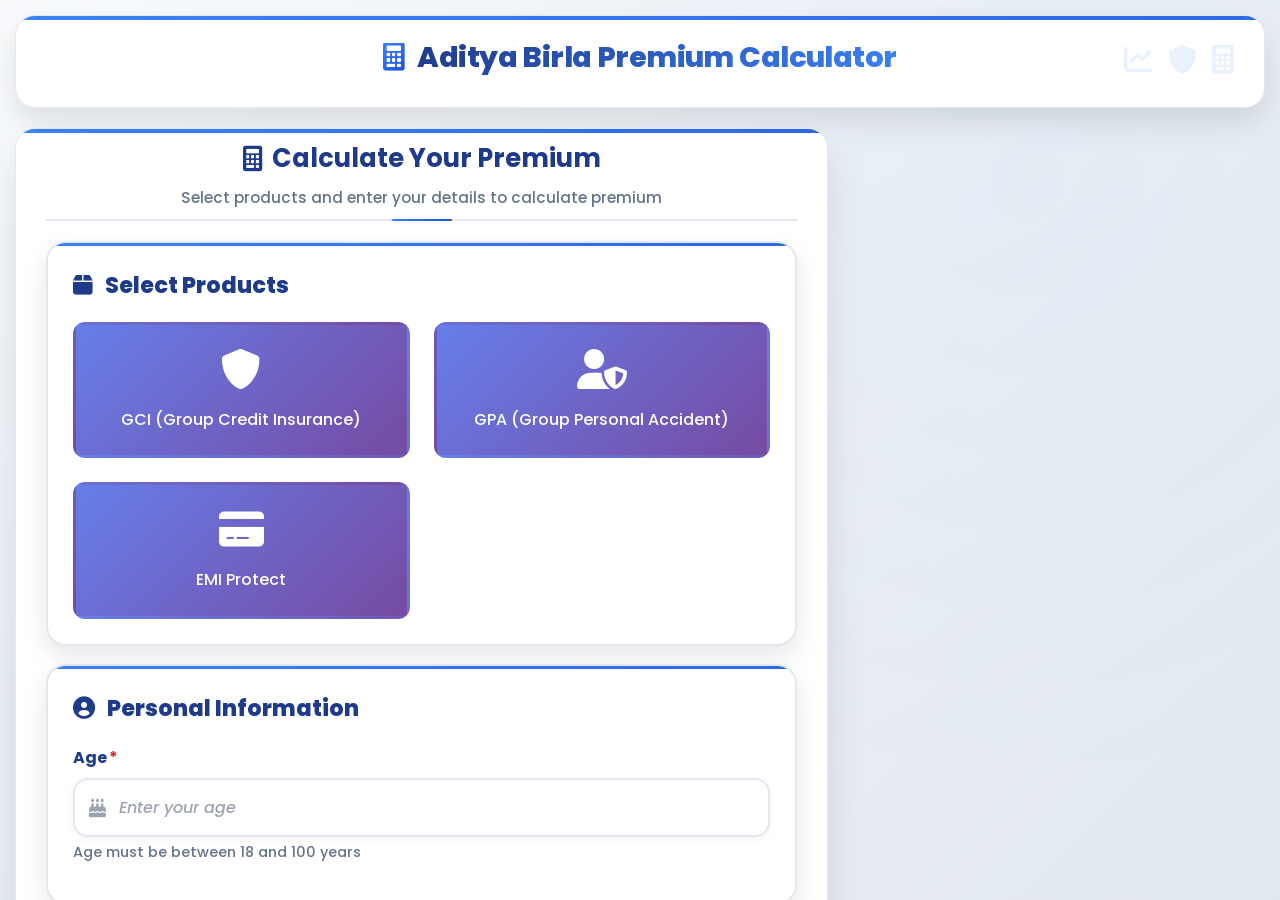
==== src/main/resources/static/adityabirla.html @ 87d095bb "_Fix: new changes" ====
<!DOCTYPE html>
<html lang="en">
<head>
    <meta charset="UTF-8">
    <meta name="viewport" content="width=device-width, initial-scale=1.0">
    <title>Aditya Birla Premium Calculator</title>
    <link rel="stylesheet" href="css/styles.css">
    <link rel="stylesheet" href="css/adityabirla.css">
    <link href="https://fonts.googleapis.com/css2?family=Poppins:wght@300;400;500;600;700&display=swap" rel="stylesheet">
    <link rel="stylesheet" href="https://cdnjs.cloudflare.com/ajax/libs/font-awesome/6.0.0/css/all.min.css">
</head>
<body>
    <div class="container">
        <!-- Header Section -->
        <header class="header">
            <div class="header-content">
                <div class="logo">
                    <i class="fas fa-calculator"></i>
                    <h1>Aditya Birla Premium Calculator</h1>
                </div>
            </div>
            <div class="header-decoration">
                <div class="financial-decoration">
                    <i class="fas fa-chart-line"></i>
                    <i class="fas fa-shield-alt"></i>
                    <i class="fas fa-calculator"></i>
                </div>
            </div>
        </header>

        <!-- Main Calculator Form -->
        <main class="calculator-container">
            <div class="form-wrapper">
                <form id="adityabirlaForm" class="premium-form">
                    <div class="form-header">
                        <h2><i class="fas fa-calculator"></i> Calculate Your Premium</h2>
                        <p class="form-subtitle">Select products and enter your details to calculate premium</p>
                    </div>

                    <div class="form-grid">
                        <!-- Product Selection -->
                        <div class="form-section">
                            <h3><i class="fas fa-box"></i> Select Products</h3>
                            <div class="products-grid">
                                <label class="product-checkbox">
                                    <input type="checkbox" name="products" value="GCI" id="productGCI">
                                    <div class="product-card">
                                        <i class="fas fa-shield-alt"></i>
                                        <span>GCI (Group Credit Insurance)</span>
                                    </div>
                                </label>
                                <label class="product-checkbox">
                                    <input type="checkbox" name="products" value="GPA" id="productGPA">
                                    <div class="product-card">
                                        <i class="fas fa-user-shield"></i>
                                        <span>GPA (Group Personal Accident)</span>
                                    </div>
                                </label>
                                <label class="product-checkbox">
                                    <input type="checkbox" name="products" value="EMI_PROTECT" id="productEMI">
                                    <div class="product-card">
                                        <i class="fas fa-credit-card"></i>
                                        <span>EMI Protect</span>
                                    </div>
                                </label>
                            </div>
                        </div>

                        <!-- Personal Information -->
                        <div class="form-section">
                            <h3><i class="fas fa-user-circle"></i> Personal Information</h3>
                            
                            <div class="form-row">
                                <div class="form-group">
                                    <label for="age">Age <span class="required">*</span></label>
                                    <div class="input-wrapper">
                                        <i class="fas fa-birthday-cake"></i>
                                        <input type="number" id="age" name="age" placeholder="Enter your age" required min="18" max="100" step="1">
                                    </div>
                                    <small>Age must be between 18 and 100 years</small>
                                </div>
                            </div>
                        </div>

                        <!-- Loan Information -->
                        <div class="form-section">
                            <h3><i class="fas fa-university"></i> Loan Information</h3>
                            
                            <div class="form-row">
                                <div class="form-group">
                                    <label for="loanAmount">Loan Amount <span class="required">*</span></label>
                                    <div class="input-wrapper">
                                        <i class="fas fa-rupee-sign"></i>
                                        <input type="number" id="loanAmount" name="loanAmount" placeholder="Enter loan amount" required min="0" step="0.01">
                                    </div>
                                    <small>Enter the loan amount in ₹</small>
                                </div>

                                <div class="form-group">
                                    <label for="loanTenure">Loan Tenure (Years) <span class="required">*</span></label>
                                    <div class="input-wrapper">
                                        <i class="fas fa-calendar-check"></i>
                                        <select id="loanTenure" name="loanTenure" required>
                                            <option value="">Select Loan Tenure</option>
                                            <option value="1">1 Year</option>
                                            <option value="2">2 Years</option>
                                            <option value="3">3 Years</option>
                                            <option value="4">4 Years</option>
                                            <option value="5">5 Years</option>
                                        </select>
                                    </div>
                                    <small>Select loan tenure from 1 to 5 years</small>
                                </div>
                            </div>

                            <div class="form-row">
                                <div class="form-group">
                                    <label for="emiAmount">EMI Amount</label>
                                    <div class="input-wrapper">
                                        <i class="fas fa-credit-card"></i>
                                        <input type="number" id="emiAmount" name="emiAmount" placeholder="Enter EMI amount" min="0" step="0.01">
                                    </div>
                                    <small id="emiHelpText">Required when EMI Protect product is selected</small>
                                </div>
                            </div>
                        </div>
                    </div>

                    <div class="form-actions">
                        <button type="submit" class="calculate-btn">
                            <i class="fas fa-calculator"></i>
                            Calculate Premium
                        </button>
                        <button type="button" class="reset-btn" onclick="resetAdityabirlaForm()">
                            <i class="fas fa-undo"></i>
                            Reset Form
                        </button>
                    </div>
                </form>
            </div>

            <!-- Results Section -->
            <div id="results" class="results-container" style="display: none;">
                <div class="results-header">
                    <h3><i class="fas fa-chart-line"></i> Premium Calculation Results</h3>
                </div>
                <div class="results-content">
                    <div class="premium-results">
                        <div class="premium-card" id="gciCard" style="display: none;">
                            <div class="premium-header">
                                <i class="fas fa-shield-alt"></i>
                                <h4>GCI Premium</h4>
                            </div>
                            <div class="premium-amount" id="gciPremium">₹0.00</div>
                        </div>
                        <div class="premium-card" id="gpaCard" style="display: none;">
                            <div class="premium-header">
                                <i class="fas fa-user-shield"></i>
                                <h4>GPA Premium</h4>
                            </div>
                            <div class="premium-amount" id="gpaPremium">₹0.00</div>
                        </div>
                        <div class="premium-card" id="emiCard" style="display: none;">
                            <div class="premium-header">
                                <i class="fas fa-credit-card"></i>
                                <h4>EMI Protect Premium</h4>
                            </div>
                            <div class="premium-amount" id="emiProtectPremium">₹0.00</div>
                        </div>
                        <div class="premium-card highlight" id="totalCard">
                            <div class="premium-header">
                                <i class="fas fa-calculator"></i>
                                <h4>Total Premium</h4>
                            </div>
                            <div class="premium-amount" id="totalPremium">₹0.00</div>
                        </div>
                    </div>
                    
                    <!-- Loan-wise Breakup Section -->
                    <div class="breakup-section">
                        <h4 class="breakup-section-title">
                            <i class="fas fa-list-alt"></i> Loan-wise Premium Calculation Breakdown
                        </h4>
                        <div id="loanBreakup" class="breakup-container"></div>
                    </div>
                </div>
            </div>
        </main>

        <!-- Loading Spinner -->
        <div id="loading" class="loading-spinner" style="display: none;">
            <div class="spinner">
                <i class="fas fa-calculator"></i>
            </div>
            <p>Calculating your premium...</p>
        </div>

        <!-- Error Message -->
        <div id="errorMessage" class="error-message" style="display: none;">
            <i class="fas fa-exclamation-triangle"></i>
            <span id="errorText"></span>
        </div>
    </div>

    <script src="js/adityabirla.js"></script>
</body>
</html>
---- src/main/resources/static/css/styles.css ----
/* Reset and Base Styles */
* {
    margin: 0;
    padding: 0;
    box-sizing: border-box;
}

body {
    font-family: 'Poppins', sans-serif;
    background: linear-gradient(135deg, #f8fafc 0%, #e2e8f0 100%);
    min-height: 100vh;
    color: #1f2937;
    overflow-x: hidden;
    position: relative;
}

body::before {
    content: '';
    position: fixed;
    top: 0;
    left: 0;
    width: 100%;
    height: 100%;
    background: 
        radial-gradient(circle at 20% 80%, rgba(59, 130, 246, 0.05) 0%, transparent 50%),
        radial-gradient(circle at 80% 20%, rgba(59, 130, 246, 0.03) 0%, transparent 50%);
    pointer-events: none;
    z-index: -1;
}

.container {
    margin: 0 auto;
    padding: 15px;
    max-height: 100vh;
    overflow-y: auto;
}

/* Header Styles */
.header {
    text-align: center;
    margin-bottom: 20px;
    position: relative;
    background: white;
    border-radius: 20px;
    padding: 20px 20px;
    box-shadow: 0 15px 30px rgba(0, 0, 0, 0.1);
    border: 1px solid #e2e8f0;
    animation: fadeInUp 1s ease-out;
    overflow: hidden;
}

.header::before {
    content: '';
    position: absolute;
    top: 0;
    left: 0;
    right: 0;
    height: 4px;
    background: linear-gradient(90deg, #3b82f6, #1d4ed8);
    background-size: 200% 100%;
    animation: shimmer 3s ease-in-out infinite;
}

.header-content {
    position: relative;
    z-index: 2;
}

.logo {
    display: flex;
    align-items: center;
    justify-content: center;
    gap: 12px;
    margin-bottom: 8px;
}

.logo i {
    font-size: 1.8rem;
    color: #3b82f6;
    background: linear-gradient(135deg, #3b82f6, #1d4ed8);
    -webkit-background-clip: text;
    -webkit-text-fill-color: transparent;
    background-clip: text;
    animation: pulse 2s ease-in-out infinite;
}

.logo h1 {
    font-size: 1.8rem;
    font-weight: 800;
    background: linear-gradient(135deg, #1e3a8a, #3b82f6);
    -webkit-background-clip: text;
    -webkit-text-fill-color: transparent;
    background-clip: text;
    letter-spacing: -0.02em;
}

.subtitle {
    font-size: 0.9rem;
    color: #64748b;
    font-weight: 500;
    margin-top: 3px;
}

.header-decoration {
    position: absolute;
    top: 30px;
    right: 30px;
    opacity: 0.1;
}

.financial-decoration {
    display: flex;
    gap: 15px;
}

.financial-decoration i {
    font-size: 1.8rem;
    color: #3b82f6;
    animation: float 3s ease-in-out infinite;
}

.financial-decoration i:nth-child(2) {
    animation-delay: 0.5s;
}

.financial-decoration i:nth-child(3) {
    animation-delay: 1s;
}

/* World-Class Animations */
@keyframes gradientShift {
    0% { background-position: 0% 50%; }
    50% { background-position: 100% 50%; }
    100% { background-position: 0% 50%; }
}

@keyframes pulse {
    0%, 100% { 
        transform: scale(1);
        box-shadow: 0 0 0 0 rgba(59, 130, 246, 0.4);
    }
    50% { 
        transform: scale(1.05);
        box-shadow: 0 0 0 20px rgba(59, 130, 246, 0);
    }
}

@keyframes float {
    0%, 100% { 
        transform: translateY(0px) rotate(0deg);
    }
    33% { 
        transform: translateY(-15px) rotate(1deg);
    }
    66% { 
        transform: translateY(-5px) rotate(-1deg);
    }
}

@keyframes fadeInUp {
    from {
        opacity: 0;
        transform: translateY(50px) scale(0.9);
    }
    to {
        opacity: 1;
        transform: translateY(0) scale(1);
    }
}

@keyframes slideInRight {
    from {
        opacity: 0;
        transform: translateX(50px) rotateY(15deg);
    }
    to {
        opacity: 1;
        transform: translateX(0) rotateY(0deg);
    }
}

@keyframes shimmer {
    0% { 
        background-position: -200% 0;
        opacity: 0.3;
    }
    50% { 
        opacity: 0.8;
    }
    100% { 
        background-position: 200% 0;
        opacity: 0.3;
    }
}

@keyframes glow {
    0%, 100% { 
        box-shadow: 0 0 20px rgba(59, 130, 246, 0.3);
    }
    50% { 
        box-shadow: 0 0 40px rgba(59, 130, 246, 0.6), 0 0 60px rgba(59, 130, 246, 0.3);
    }
}

@keyframes bounce {
    0%, 20%, 50%, 80%, 100% { transform: translateY(0); }
    40% { transform: translateY(-10px); }
    60% { transform: translateY(-5px); }
}

@keyframes rotate {
    from { transform: rotate(0deg); }
    to { transform: rotate(360deg); }
}

@keyframes scaleIn {
    from { 
        transform: scale(0);
        opacity: 0;
    }
    to { 
        transform: scale(1);
        opacity: 1;
    }
}

@keyframes typewriter {
    from { width: 0; }
    to { width: 100%; }
}

@keyframes blink {
    0%, 50% { opacity: 1; }
    51%, 100% { opacity: 0; }
}

/* Calculator Container */
.calculator-container {
    display: grid;
    grid-template-columns: 1fr;
    gap: 30px;
    animation: fadeInUp 0.8s ease-out;
}

@media (min-width: 768px) {
    .calculator-container {
        grid-template-columns: 2fr 1fr;
    }
}

/* Form Styles */
.form-wrapper {
    background: white;
    border-radius: 20px;
    padding: 10px 30px;
    box-shadow: 0 20px 40px rgba(0, 0, 0, 0.1);
    border: 1px solid #e2e8f0;
    position: relative;
    overflow: hidden;
    animation: fadeInUp 1.2s ease-out;
}

.form-wrapper::before {
    content: '';
    position: absolute;
    top: 0;
    left: 0;
    right: 0;
    height: 4px;
    background: linear-gradient(90deg, #3b82f6, #1d4ed8);
    background-size: 200% 100%;
    animation: shimmer 3s ease-in-out infinite;
}


.form-header {
    text-align: center;
    margin-bottom: 20px;
    padding-bottom: 10px;
    border-bottom: 2px solid #e2e8f0;
    position: relative;
}

.form-header::after {
    content: '';
    position: absolute;
    bottom: -2px;
    left: 50%;
    transform: translateX(-50%);
    width: 60px;
    height: 2px;
    background: linear-gradient(90deg, #3b82f6, #1d4ed8);
    border-radius: 1px;
}

.form-header h2 {
    color: #1e3a8a;
    font-size: 1.6rem;
    font-weight: 700;
    margin-bottom: 8px;
    display: flex;
    align-items: center;
    justify-content: center;
    gap: 10px;
    animation: fadeInUp 1.5s ease-out;
}

.form-header p {
    color: #64748b;
    font-size: 0.95rem;
    font-weight: 500;
}

.form-grid {
    display: grid;
    gap: 18px;
}

/* Personal and Policy Information Row */
.personal-policy-row {
    display: grid;
    grid-template-columns: 1fr 3fr;
    gap: 20px;
}

.personal-section {
    grid-column: 1;
}

.policy-section {
    grid-column: 2;
}

@media (max-width: 768px) {
    .personal-policy-row {
        grid-template-columns: 1fr;
    }
    
    .personal-section,
    .policy-section {
        grid-column: 1;
    }
}

.policy-row {
    display: grid;
    grid-template-columns: 1fr 1fr 1fr;
    gap: 15px;
    align-items: start;
}

.loan-row {
    display: grid;
    grid-template-columns: 1fr 1fr 1fr 1fr;
    gap: 15px;
    align-items: start;
}

@media (max-width: 1024px) {
    .loan-row {
        grid-template-columns: 1fr 1fr;
        gap: 20px;
    }
}

@media (max-width: 768px) {
    .policy-row {
        grid-template-columns: 1fr;
        gap: 15px;
    }
    
    .loan-row {
        grid-template-columns: 1fr;
        gap: 15px;
    }
}

.form-section {
    background: white;
    border-radius: 20px;
    padding: 25px;
    border: 2px solid #e2e8f0;
    transition: all 0.3s ease;
    position: relative;
    overflow: hidden;
    animation: fadeInUp 1s ease-out;
    box-shadow: 0 10px 25px rgba(0, 0, 0, 0.1);
}

.form-section:hover {
    border-color: #3b82f6;
    box-shadow: 0 15px 35px rgba(59, 130, 246, 0.1);
    transform: translateY(-2px);
}

.form-section::before {
    content: '';
    position: absolute;
    top: 0;
    left: 0;
    right: 0;
    height: 3px;
    background: linear-gradient(90deg, #3b82f6, #1d4ed8);
    background-size: 200% 100%;
    animation: shimmer 3s ease-in-out infinite;
}

.form-section:hover {
    border-color: #3b82f6;
    box-shadow: 0 10px 25px rgba(59, 130, 246, 0.1);
    transform: translateY(-2px);
}

.form-section:hover::before {
    transform: scaleX(1);
}

.form-section h3 {
    color: #1e3a8a;
    font-size: 1.4rem;
    margin-bottom: 20px;
    display: flex;
    align-items: center;
    gap: 12px;
    font-weight: 800;
    position: relative;
    animation: fadeInUp 1.2s ease-out;
}

.form-group {
    margin-bottom: 15px;
    position: relative;
}

.form-group label {
    display: block;
    margin-bottom: 8px;
    font-weight: 700;
    color: #1e3a8a;
    font-size: 1rem;
    letter-spacing: -0.01em;
    animation: fadeInUp 1s ease-out;
}

.required {
    color: #dc2626;
    font-weight: 700;
}

.input-wrapper {
    position: relative;
    display: flex;
    align-items: center;
}

.input-wrapper i {
    position: absolute;
    left: 15px;
    color: #3b82f6;
    z-index: 2;
    font-size: 1.2rem;
    transition: all 0.3s ease;
}

.input-wrapper input,
.input-wrapper select {
    width: 100%;
    padding: 15px 15px 15px 45px;
    border: 2px solid #e2e8f0;
    border-radius: 15px;
    font-size: 1rem;
    font-weight: 600;
    transition: all 0.3s ease;
    background: white;
    font-family: 'Poppins', sans-serif;
    cursor: pointer;
    color: #1f2937;
    box-shadow: 0 2px 8px rgba(0, 0, 0, 0.05);
}

.input-wrapper input:focus,
.input-wrapper select:focus {
    outline: none;
    border-color: #3b82f6;
    box-shadow: 0 0 0 3px rgba(59, 130, 246, 0.1);
    transform: translateY(-2px);
}

.input-wrapper input:focus + i,
.input-wrapper select:focus + i {
    color: #3b82f6;
}

.input-wrapper input[type="date"] {
    color: #2c5530;
    font-weight: 500;
}

.input-wrapper input[type="date"]::-webkit-calendar-picker-indicator {
    background: transparent;
    bottom: 0;
    color: transparent;
    cursor: pointer;
    height: auto;
    left: 0;
    position: absolute;
    right: 0;
    top: 0;
    width: auto;
}

.input-wrapper input[type="date"]::-webkit-datetime-edit {
    color: #1f2937;
    font-weight: 500;
}

/* Calendar picker styling */
.input-wrapper input[type="date"]::-webkit-calendar-picker-indicator {
    background: transparent;
    bottom: 0;
    color: transparent;
    cursor: pointer;
    height: auto;
    left: 0;
    position: absolute;
    right: 0;
    top: 0;
    width: auto;
}

/* Disable future dates in calendar popup */
.input-wrapper input[type="date"]::-webkit-datetime-edit {
    color: #1f2937;
    font-weight: 500;
}

/* Style for invalid dates (future dates) */
.input-wrapper input[type="date"]:invalid {
    border-color: #e2e8f0;
    background-color: #f9fafb;
}

.input-wrapper input[type="date"]:invalid:focus {
    border-color: #dc2626;
    box-shadow: 0 0 0 3px rgba(220, 38, 38, 0.1);
}

/* Ensure calendar shows today as max date */
.input-wrapper input[type="date"]:focus {
    border-color: #3b82f6;
    box-shadow: 0 0 0 3px rgba(59, 130, 246, 0.1);
}

.input-wrapper input[type="date"]::-webkit-datetime-edit-fields-wrapper {
    background: transparent;
}

.input-wrapper input[type="date"]::-webkit-datetime-edit-text {
    color: #2c5530;
    padding: 0 1px;
}

.input-wrapper input[type="date"]::-webkit-datetime-edit-month-field,
.input-wrapper input[type="date"]::-webkit-datetime-edit-day-field,
.input-wrapper input[type="date"]::-webkit-datetime-edit-year-field {
    color: #2c5530;
    font-weight: 500;
}

/* Clean Professional Dropdown Design */
.input-wrapper select {
    appearance: none;
    -webkit-appearance: none;
    -moz-appearance: none;
    background: #ffffff;
    background-image: url("data:image/svg+xml;charset=UTF-8,%3csvg xmlns='http://www.w3.org/2000/svg' viewBox='0 0 24 24' fill='none' stroke='%236b7280' stroke-width='2' stroke-linecap='round' stroke-linejoin='round'%3e%3cpolyline points='6,9 12,15 18,9'%3e%3c/polyline%3e%3c/svg%3e");
    background-repeat: no-repeat;
    background-position: right 15px center;
    background-size: 16px;
    padding-right: 45px;
    cursor: pointer;
    transition: all 0.2s ease;
    border: 2px solid #e2e8f0;
    border-radius: 15px;
    font-size: 1rem;
    font-weight: 500;
    color: #1f2937;
}

.input-wrapper select:hover {
    border-color: #3b82f6;
    box-shadow: 0 2px 8px rgba(59, 130, 246, 0.1);
}

.input-wrapper select:focus {
    outline: none;
    border-color: #3b82f6;
    box-shadow: 0 0 0 3px rgba(59, 130, 246, 0.1);
    background-image: url("data:image/svg+xml;charset=UTF-8,%3csvg xmlns='http://www.w3.org/2000/svg' viewBox='0 0 24 24' fill='none' stroke='%233b82f6' stroke-width='2' stroke-linecap='round' stroke-linejoin='round'%3e%3cpolyline points='6,9 12,15 18,9'%3e%3c/polyline%3e%3c/svg%3e");
}

/* Clean dropdown option styling */
.input-wrapper select option {
    background: #ffffff;
    color: #1f2937;
    padding: 8px 12px;
    font-weight: 500;
    font-size: 1rem;
}

.input-wrapper select option:checked {
    background: #3b82f6;
    color: #ffffff;
}

.input-wrapper input:focus,
.input-wrapper select:focus {
    outline: none;
    border-color: #4a7c59;
    box-shadow: 0 0 0 3px rgba(74, 124, 89, 0.1);
    transform: translateY(-2px);
}

.input-wrapper input::placeholder {
    color: #9ca3af;
    font-style: italic;
    font-weight: 500;
}

.form-group small {
    display: block;
    margin-top: 5px;
    color: #64748b;
    font-size: 0.9rem;
    font-weight: 500;
}

/* Field Error Styles */
.field-error {
    position: absolute;
    left: 0;
    top: 100%;
    margin-top: 5px;
    background: #dc2626;
    color: white;
    padding: 6px 10px;
    border-radius: 4px;
    font-size: 0.75rem;
    font-weight: 500;
    white-space: nowrap;
    z-index: 10;
    box-shadow: 0 2px 8px rgba(220, 38, 38, 0.3);
    animation: fadeInUp 0.3s ease-out;
    width: 100%;
    box-sizing: border-box;
}

/* Removed checkbox styles - now using dropdown */

/* Form Actions */
.form-actions {
    display: flex;
    gap: 12px;
    justify-content: center;
    margin-top: 20px;
    flex-wrap: wrap;
}

.calculate-btn,
.reset-btn {
    padding: 12px 24px;
    border: none;
    border-radius: 8px;
    font-size: 0.9rem;
    font-weight: 600;
    cursor: pointer;
    transition: all 0.3s ease;
    display: flex;
    align-items: center;
    gap: 8px;
    font-family: 'Poppins', sans-serif;
    min-width: 160px;
    justify-content: center;
}

.calculate-btn {
    background: linear-gradient(135deg, #3b82f6, #1d4ed8);
    color: white;
    box-shadow: 0 8px 20px rgba(59, 130, 246, 0.3);
    border: none;
    position: relative;
    overflow: hidden;
    transition: all 0.3s ease;
}

.calculate-btn::before {
    content: '';
    position: absolute;
    top: 0;
    left: -100%;
    width: 100%;
    height: 100%;
    background: linear-gradient(90deg, transparent, rgba(255, 255, 255, 0.2), transparent);
    transition: left 0.5s ease;
}

.calculate-btn:hover::before {
    left: 100%;
}

.calculate-btn:hover {
    transform: translateY(-2px);
    box-shadow: 0 12px 25px rgba(59, 130, 246, 0.4);
    background: linear-gradient(135deg, #1d4ed8, #1e40af);
}

.reset-btn {
    background: #f8fafc;
    color: #64748b;
    border: 2px solid #e2e8f0;
    transition: all 0.3s ease;
}

.reset-btn:hover {
    background: #f1f5f9;
    border-color: #cbd5e1;
    transform: translateY(-2px);
    color: #475569;
    box-shadow: 0 8px 20px rgba(0, 0, 0, 0.1);
}

/* Results Section */
.results-container {
    background: rgba(255, 255, 255, 0.95);
    border-radius: 20px;
    padding: 25px;
    box-shadow: 
        0 20px 40px rgba(0, 0, 0, 0.1),
        0 0 0 1px rgba(255, 255, 255, 0.2);
    backdrop-filter: blur(20px);
    border: 1px solid rgba(255, 255, 255, 0.3);
    position: relative;
    overflow: hidden;
}

.results-container::before {
    content: '';
    position: absolute;
    top: 0;
    left: 0;
    right: 0;
    height: 4px;
    background: linear-gradient(90deg, #3b82f6, #1d4ed8, #3b82f6);
    background-size: 200% 100%;
    animation: shimmer 3s ease-in-out infinite;
}

.results-header {
    text-align: center;
    margin-bottom: 20px;
    padding-bottom: 15px;
    border-bottom: 2px solid #e2e8f0;
    position: relative;
}

.results-header::after {
    content: '';
    position: absolute;
    bottom: -2px;
    left: 50%;
    transform: translateX(-50%);
    width: 60px;
    height: 2px;
    background: linear-gradient(90deg, #3b82f6, #1d4ed8);
    border-radius: 1px;
}

.results-header h3 {
    color: #1e3a8a;
    font-size: 1.4rem;
    display: flex;
    align-items: center;
    justify-content: center;
    gap: 10px;
    font-weight: 700;
}

.results-content {
    display: grid;
    gap: 18px;
}

.result-card {
    background: linear-gradient(135deg, #f8fafc 0%, #f1f5f9 100%);
    border-radius: 16px;
    padding: 18px;
    border: 2px solid #e2e8f0;
    transition: all 0.3s ease;
}

.result-card:hover {
    border-color: #3b82f6;
    box-shadow: 0 5px 15px rgba(59, 130, 246, 0.1);
}

.result-item {
    display: flex;
    justify-content: space-between;
    align-items: center;
    padding: 8px 0;
    border-bottom: 1px solid #e2e8f0;
}

.result-item:last-child {
    border-bottom: none;
}

.result-item .label {
    font-weight: 600;
    color: #1e3a8a;
    font-size: 0.9rem;
}

.result-item .value {
    font-weight: 700;
    color: #3b82f6;
    font-size: 0.9rem;
}

.premium-results {
    display: grid;
    gap: 12px;
}

.premium-card {
    background: linear-gradient(135deg, #f8fafc, #f1f5f9);
    border-radius: 16px;
    padding: 18px;
    text-align: center;
    border: 2px solid #e2e8f0;
    transition: all 0.3s ease;
}

.premium-card:hover {
    transform: translateY(-2px);
    box-shadow: 0 8px 20px rgba(59, 130, 246, 0.1);
    border-color: #3b82f6;
}

.premium-card.highlight {
    background: linear-gradient(135deg, #3b82f6, #1d4ed8);
    color: white;
    border-color: #3b82f6;
    animation: pulse 2s ease-in-out infinite;
}

.premium-card h4 {
    font-size: 1rem;
    margin-bottom: 8px;
    font-weight: 600;
}

.premium-amount {
    font-size: 1.6rem;
    font-weight: 800;
    color: inherit;
}

.premium-card.highlight .premium-amount {
    font-size: 1.8rem;
    text-shadow: 2px 2px 4px rgba(0, 0, 0, 0.2);
}

/* Loading Spinner */
.loading-spinner {
    position: fixed;
    top: 50%;
    left: 50%;
    transform: translate(-50%, -50%);
    text-align: center;
    background: rgba(255, 255, 255, 0.95);
    padding: 40px;
    border-radius: 20px;
    box-shadow: 0 15px 35px rgba(0, 0, 0, 0.2);
    backdrop-filter: blur(10px);
    z-index: 1000;
}

.spinner {
    font-size: 3rem;
    color: #4a7c59;
    animation: grow 1s ease-in-out infinite alternate;
    margin-bottom: 20px;
}

.loading-spinner p {
    color: #2c5530;
    font-weight: 500;
    font-size: 1.1rem;
}

/* Error Message */
.error-message {
    position: fixed;
    top: 20px;
    right: 20px;
    background: #e74c3c;
    color: white;
    padding: 15px 20px;
    border-radius: 10px;
    box-shadow: 0 5px 15px rgba(231, 76, 60, 0.3);
    display: flex;
    align-items: center;
    gap: 10px;
    z-index: 1000;
    animation: fadeInUp 0.5s ease-out;
}

.error-message i {
    font-size: 1.2rem;
}

/* ============================================
   COMPREHENSIVE RESPONSIVE DESIGN SYSTEM
   ============================================ */

/* Extra Small Devices (Phones, 320px - 479px) */
@media (max-width: 479px) {
    .container {
        padding: 10px;
    }
    
    .header {
        padding: 15px 10px;
        margin-bottom: 15px;
    }
    
    .logo {
        flex-direction: column;
        gap: 8px;
    }
    
    .logo h1 {
        font-size: 1.4rem;
        text-align: center;
    }
    
    .logo i {
        font-size: 1.5rem;
    }
    
    .subtitle {
        font-size: 0.8rem;
    }
    
    .form-wrapper,
    .results-container {
        padding: 15px;
    }
    
    .form-group {
        margin-bottom: 1rem;
    }
    
    .form-group label {
        font-size: 0.9rem;
    }
    
    .form-group input,
    .form-group select {
        font-size: 16px; /* Prevents zoom on iOS */
        padding: 0.75rem;
        min-height: 44px; /* Touch-friendly */
    }
    
    .form-actions {
        flex-direction: column;
        gap: 0.75rem;
    }
    
    .calculate-btn,
    .reset-btn {
        width: 100%;
        padding: 1rem;
        font-size: 1rem;
        min-height: 44px;
    }
    
    .premium-card {
        padding: 1rem;
    }
    
    .premium-amount {
        font-size: 1.3rem;
    }
    
    .premium-card.highlight .premium-amount {
        font-size: 1.5rem;
    }
    
    .breakup-container {
        padding: 1rem;
    }
    
    .breakup-card {
        padding: 1rem;
    }
}

/* Small Devices (Phones, 480px - 767px) */
@media (min-width: 480px) and (max-width: 767px) {
    .container {
        padding: 12px;
    }
    
    .header {
        padding: 18px 15px;
    }
    
    .logo h1 {
        font-size: 1.6rem;
    }
    
    .form-wrapper,
    .results-container {
        padding: 18px;
    }
    
    .form-group input,
    .form-group select {
        font-size: 16px;
        min-height: 44px;
    }
    
    .form-actions {
        flex-direction: row;
        justify-content: center;
        gap: 1rem;
    }
    
    .calculate-btn,
    .reset-btn {
        flex: 1;
        max-width: 200px;
        min-height: 44px;
    }
    
    .premium-amount {
        font-size: 1.6rem;
    }
}

/* Medium Devices (Tablets, 768px - 1023px) */
@media (min-width: 768px) and (max-width: 1023px) {
    .container {
        padding: 15px;
        max-width: 100%;
    }
    
    .header {
        padding: 20px;
    }
    
    .logo h1 {
        font-size: 1.8rem;
    }
    
    .form-wrapper,
    .results-container {
        padding: 25px;
    }
    
    .form-row {
        grid-template-columns: repeat(2, 1fr);
        gap: 1rem;
    }
    
    .premium-grid {
        grid-template-columns: repeat(2, 1fr);
    }
}

/* Large Devices (Desktops, 1024px - 1199px) */
@media (min-width: 1024px) and (max-width: 1199px) {
    .container {
        max-width: 1200px;
    }
    
    .form-row {
        grid-template-columns: repeat(3, 1fr);
    }
    
    .premium-grid {
        grid-template-columns: repeat(3, 1fr);
    }
}

/* Extra Large Devices (Large Desktops, 1200px+) */
@media (min-width: 1200px) {
    .container {
        max-width: 1400px;
    }
    
    .form-row {
        grid-template-columns: repeat(4, 1fr);
    }
    
    .premium-grid {
        grid-template-columns: repeat(4, 1fr);
    }
}

/* Tablet Portrait Specific */
@media (min-width: 768px) and (max-width: 1023px) and (orientation: portrait) {
    .form-row {
        grid-template-columns: repeat(2, 1fr);
    }
}

/* Tablet Landscape Specific */
@media (min-width: 768px) and (max-width: 1023px) and (orientation: landscape) {
    .form-row {
        grid-template-columns: repeat(3, 1fr);
    }
}

/* Touch Device Optimizations */
@media (hover: none) and (pointer: coarse) {
    .calculate-btn,
    .reset-btn,
    .form-group input[type="submit"],
    .form-group button {
        min-height: 44px;
        min-width: 44px;
    }
    
    .form-group input,
    .form-group select {
        font-size: 16px; /* Prevents zoom on iOS */
        min-height: 44px;
    }
    
    .form-group {
        margin-bottom: 1.25rem;
    }
}

/* High DPI Displays */
@media (-webkit-min-device-pixel-ratio: 2), (min-resolution: 192dpi) {
    .logo i {
        -webkit-font-smoothing: antialiased;
        -moz-osx-font-smoothing: grayscale;
    }
}

/* Print Styles */
@media print {
    .header,
    .form-actions,
    .calculate-btn,
    .reset-btn {
        display: none;
    }
    
    .results-container {
        box-shadow: none;
        border: 1px solid #000;
    }
    
    .premium-card {
        page-break-inside: avoid;
        break-inside: avoid;
    }
}

/* Accessibility: Reduced Motion */
@media (prefers-reduced-motion: reduce) {
    *,
    *::before,
    *::after {
        animation-duration: 0.01ms !important;
        animation-iteration-count: 1 !important;
        transition-duration: 0.01ms !important;
    }
}

/* Legacy Mobile Styles - Enhanced */
@media (max-width: 768px) {
    .container {
        padding: 10px;
    }
    
    .header {
        padding: 20px;
    }
    
    .logo h1 {
        font-size: 1.8rem;
    }
    
    .form-wrapper,
    .results-container {
        padding: 20px;
    }
    
    .form-actions {
        flex-direction: column;
        align-items: center;
    }
    
    .calculate-btn,
    .reset-btn {
        width: 100%;
        max-width: 300px;
    }
    
    .premium-amount {
        font-size: 1.5rem;
    }
    
    .premium-card.highlight .premium-amount {
        font-size: 1.8rem;
    }
}

@media (max-width: 480px) {
    .logo {
        flex-direction: column;
        gap: 10px;
    }
    
    .logo h1 {
        font-size: 1.5rem;
    }
    
    .form-section {
        padding: 15px;
    }
    
    .result-item {
        flex-direction: column;
        align-items: flex-start;
        gap: 5px;
    }
}

/* Utility Classes */
.fade-in {
    animation: fadeInUp 0.6s ease-out;
}

.hidden {
    display: none !important;
}

/* Custom Scrollbar */
::-webkit-scrollbar {
    width: 8px;
}

::-webkit-scrollbar-track {
    background: #f1f1f1;
    border-radius: 4px;
}

::-webkit-scrollbar-thumb {
    background: #4a7c59;
    border-radius: 4px;
}

::-webkit-scrollbar-thumb:hover {
    background: #2c5530;
}
---- src/main/resources/static/css/adityabirla.css ----
/* Aditya Birla Calculator Specific Styles */

/* Product Selection Grid */
.products-grid {
    display: grid;
    grid-template-columns: repeat(auto-fit, minmax(250px, 1fr));
    gap: 1.5rem;
    margin-top: 1rem;
}

.product-checkbox {
    cursor: pointer;
    display: block;
}

.product-checkbox input[type="checkbox"] {
    display: none;
}

.product-card {
    background: linear-gradient(135deg, #667eea 0%, #764ba2 100%);
    border: 3px solid transparent;
    border-radius: 12px;
    padding: 1.5rem;
    text-align: center;
    transition: all 0.3s ease;
    color: white;
    display: flex;
    flex-direction: column;
    align-items: center;
    gap: 0.75rem;
    min-height: 120px;
    justify-content: center;
}

.product-card i {
    font-size: 2.5rem;
    margin-bottom: 0.5rem;
}

.product-card span {
    font-size: 1rem;
    font-weight: 500;
    line-height: 1.4;
}

.product-checkbox input[type="checkbox"]:checked + .product-card {
    border-color: #10b981;
    background: linear-gradient(135deg, #10b981 0%, #059669 100%);
    box-shadow: 0 8px 16px rgba(16, 185, 129, 0.3);
    transform: scale(1.02);
}

.product-checkbox:hover .product-card {
    transform: scale(1.05);
    box-shadow: 0 8px 20px rgba(102, 126, 234, 0.4);
}

/* Form Row Layout */
.form-row {
    display: grid;
    grid-template-columns: repeat(auto-fit, minmax(250px, 1fr));
    gap: 1.5rem;
    margin-top: 1rem;
}

/* Premium Results Grid */
.premium-results {
    display: grid;
    grid-template-columns: repeat(auto-fit, minmax(200px, 1fr));
    gap: 1.5rem;
    margin-top: 1.5rem;
}

.premium-card {
    background: linear-gradient(135deg, #667eea 0%, #764ba2 100%);
    border-radius: 12px;
    padding: 1.5rem;
    text-align: center;
    transition: all 0.3s ease;
    color: white;
    box-shadow: 0 4px 6px rgba(0, 0, 0, 0.1);
}

.premium-card.highlight {
    background: linear-gradient(135deg, #10b981 0%, #059669 100%);
    box-shadow: 0 8px 16px rgba(16, 185, 129, 0.3);
    transform: scale(1.05);
}

.premium-header {
    display: flex;
    align-items: center;
    justify-content: center;
    gap: 0.75rem;
    margin-bottom: 1rem;
}

.premium-header i {
    font-size: 1.5rem;
}

.premium-header h4 {
    margin: 0;
    font-size: 1rem;
    font-weight: 500;
    text-transform: uppercase;
    letter-spacing: 0.5px;
}

.premium-amount {
    font-size: 2rem;
    font-weight: 700;
    margin-top: 0.5rem;
}

.premium-card.highlight .premium-amount {
    font-size: 2.5rem;
}

/* ============================================
   COMPREHENSIVE RESPONSIVE DESIGN
   ============================================ */

/* Extra Small Devices (320px - 479px) */
@media (max-width: 479px) {
    .container {
        padding: 10px;
    }
    
    .header {
        padding: 15px 10px;
    }
    
    .logo h1 {
        font-size: 1.3rem;
    }
    
    .form-wrapper {
        padding: 15px;
    }
    
    .form-row {
        grid-template-columns: 1fr;
        gap: 0.75rem;
    }
    
    .form-group input,
    .form-group select {
        font-size: 16px; /* Prevents zoom on iOS */
        min-height: 44px;
        padding: 0.75rem;
    }
    
    .products-grid {
        grid-template-columns: 1fr;
        gap: 1rem;
    }
    
    .premium-results {
        grid-template-columns: 1fr;
        gap: 1rem;
    }
    
    .premium-card {
        padding: 1rem;
    }
    
    .premium-amount {
        font-size: 1.5rem;
    }
    
    .calculate-btn,
    .reset-btn {
        width: 100%;
        padding: 1rem;
        min-height: 44px;
    }
    
    .breakup-container {
        padding: 1rem;
    }
    
    .breakup-card {
        padding: 1rem;
    }
}

/* Small Devices (480px - 767px) */
@media (min-width: 480px) and (max-width: 767px) {
    .form-row {
        grid-template-columns: repeat(2, 1fr);
    }
    
    .products-grid {
        grid-template-columns: repeat(2, 1fr);
    }
    
    .premium-results {
        grid-template-columns: repeat(2, 1fr);
    }
}

/* Medium Devices (Tablets, 768px - 1023px) */
@media (min-width: 768px) and (max-width: 1023px) {
    .products-grid {
        grid-template-columns: repeat(2, 1fr);
    }
    
    .premium-results {
        grid-template-columns: repeat(2, 1fr);
    }
}

/* Touch Device Optimizations */
@media (hover: none) and (pointer: coarse) {
    .calculate-btn,
    .reset-btn,
    .form-group input[type="submit"],
    .form-group button {
        min-height: 44px;
        min-width: 44px;
    }
    
    .form-group input,
    .form-group select {
        font-size: 16px;
        min-height: 44px;
    }
}

/* Legacy Mobile Styles */
@media (max-width: 768px) {
    .products-grid {
        grid-template-columns: 1fr;
    }
    
    .form-row {
        grid-template-columns: 1fr;
    }
    
    .premium-results {
        grid-template-columns: 1fr;
    }
    
    .premium-card.highlight {
        transform: scale(1);
    }
}

/* Animation for fade-in */
@keyframes fadeIn {
    from {
        opacity: 0;
        transform: translateY(20px);
    }
    to {
        opacity: 1;
        transform: translateY(0);
    }
}

.fade-in {
    animation: fadeIn 0.5s ease-out;
}

/* Field Error Styling */
.field-error {
    color: #dc2626;
    font-size: 0.875rem;
    margin-top: 0.25rem;
    display: block;
}

/* Form Subtitle */
.form-subtitle {
    color: #6b7280;
    font-size: 0.95rem;
    margin-top: 0.5rem;
    text-align: center;
}

/* Enhanced Input Wrapper */
.input-wrapper {
    position: relative;
    display: flex;
    align-items: center;
}

.input-wrapper i {
    position: absolute;
    left: 1rem;
    color: #9ca3af;
    pointer-events: none;
    z-index: 1;
}

.input-wrapper input,
.input-wrapper select {
    padding-left: 2.75rem;
}

/* Hide spinner arrows for number inputs - allow manual typing */
input[type="number"]::-webkit-inner-spin-button,
input[type="number"]::-webkit-outer-spin-button {
    -webkit-appearance: none;
    margin: 0;
}

input[type="number"] {
    -moz-appearance: textfield; /* Firefox */
    appearance: textfield;
}

/* Loading Spinner Enhancement */
.loading-spinner {
    position: fixed;
    top: 50%;
    left: 50%;
    transform: translate(-50%, -50%);
    background: rgba(255, 255, 255, 0.95);
    padding: 2rem;
    border-radius: 12px;
    box-shadow: 0 10px 25px rgba(0, 0, 0, 0.2);
    z-index: 1000;
    text-align: center;
}

.spinner {
    width: 60px;
    height: 60px;
    margin: 0 auto 1rem;
    border: 4px solid #e5e7eb;
    border-top-color: #667eea;
    border-radius: 50%;
    animation: spin 1s linear infinite;
}

.spinner i {
    display: none;
}

@keyframes spin {
    to {
        transform: rotate(360deg);
    }
}

/* Error Message Styling */
.error-message {
    position: fixed;
    top: 2rem;
    right: 2rem;
    background: #fee2e2;
    border: 1px solid #fca5a5;
    color: #991b1b;
    padding: 1rem 1.5rem;
    border-radius: 8px;
    box-shadow: 0 4px 6px rgba(0, 0, 0, 0.1);
    z-index: 1000;
    display: flex;
    align-items: center;
    gap: 0.75rem;
    max-width: 400px;
    animation: slideInRight 0.3s ease-out;
}

@keyframes slideInRight {
    from {
        transform: translateX(100%);
        opacity: 0;
    }
    to {
        transform: translateX(0);
        opacity: 1;
    }
}

.error-message i {
    font-size: 1.25rem;
    flex-shrink: 0;
}

/* Results Container */
.results-container {
    margin-top: 2rem;
    padding: 2rem;
    background: #f9fafb;
    border-radius: 12px;
    border: 1px solid #e5e7eb;
}

.results-header {
    margin-bottom: 1.5rem;
    text-align: center;
}

.results-header h3 {
    color: #1f2937;
    font-size: 1.5rem;
    margin: 0;
    display: flex;
    align-items: center;
    justify-content: center;
    gap: 0.75rem;
}

.results-header i {
    color: #667eea;
}

/* Loan-wise Breakup Section */
.breakup-section {
    margin-top: 2.5rem;
    padding-top: 2rem;
    border-top: 2px solid #e5e7eb;
}

.breakup-section-title {
    color: #1f2937;
    font-size: 1.25rem;
    margin-bottom: 1.5rem;
    display: flex;
    align-items: center;
    gap: 0.75rem;
}

.breakup-section-title i {
    color: #667eea;
}

.breakup-container {
    display: grid;
    grid-template-columns: repeat(auto-fit, minmax(300px, 1fr));
    gap: 1.5rem;
}

.breakup-card {
    background: white;
    border-radius: 12px;
    padding: 1.5rem;
    box-shadow: 0 2px 8px rgba(0, 0, 0, 0.1);
    border: 1px solid #e5e7eb;
    transition: all 0.3s ease;
}

.breakup-card:hover {
    box-shadow: 0 4px 12px rgba(0, 0, 0, 0.15);
    transform: translateY(-2px);
}

.breakup-header {
    margin-bottom: 1rem;
    padding-bottom: 0.75rem;
    border-bottom: 2px solid #e5e7eb;
}

.breakup-header h4 {
    color: #1f2937;
    font-size: 1.1rem;
    margin: 0;
    display: flex;
    align-items: center;
    gap: 0.5rem;
}

.breakup-header i {
    color: #667eea;
}

.breakup-body {
    display: flex;
    flex-direction: column;
    gap: 0.75rem;
}

.breakup-row {
    display: flex;
    justify-content: space-between;
    align-items: center;
    padding: 0.5rem 0;
    border-bottom: 1px solid #f3f4f6;
}

.breakup-row:last-child {
    border-bottom: none;
    padding-top: 0.75rem;
    margin-top: 0.25rem;
    border-top: 2px solid #e5e7eb;
}

.breakup-label {
    color: #6b7280;
    font-size: 0.95rem;
    font-weight: 500;
    flex: 1;
}

.breakup-value {
    color: #1f2937;
    font-size: 0.95rem;
    font-weight: 600;
    text-align: right;
    flex: 1;
}

.breakup-value.highlight-value {
    color: #10b981;
    font-size: 1.1rem;
    font-weight: 700;
}

/* Responsive Design for Breakup */
@media (max-width: 768px) {
    .breakup-container {
        grid-template-columns: 1fr;
    }
    
    .breakup-row {
        flex-direction: column;
        align-items: flex-start;
        gap: 0.25rem;
    }
    
    .breakup-value {
        text-align: left;
    }
}
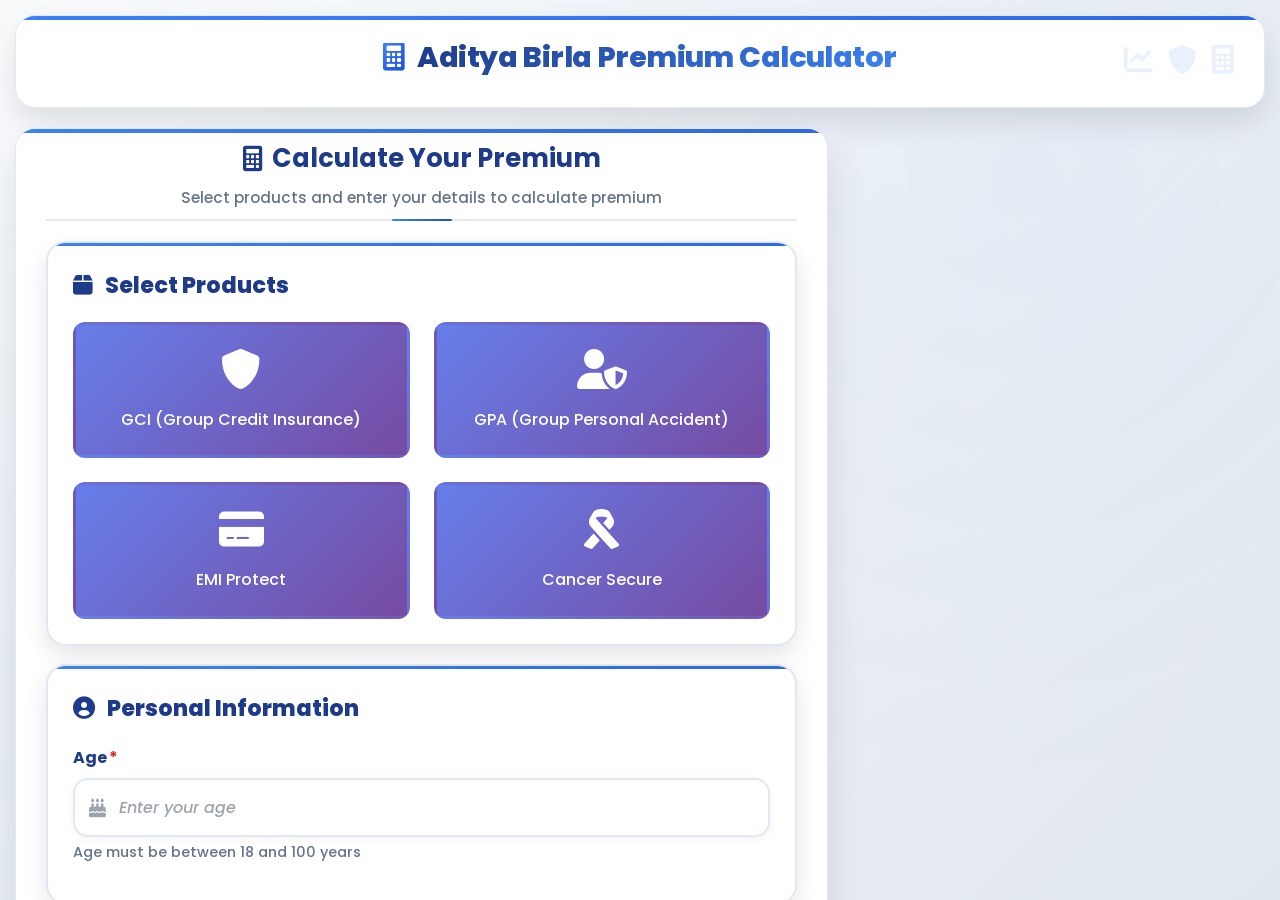
==== commit 80d90dd7: "feat-cancer-secure" ====
--- a/src/main/resources/static/adityabirla.html
+++ b/src/main/resources/static/adityabirla.html
@@ -10,199 +10,230 @@
     <link rel="stylesheet" href="https://cdnjs.cloudflare.com/ajax/libs/font-awesome/6.0.0/css/all.min.css">
 </head>
 <body>
-    <div class="container">
-        <!-- Header Section -->
-        <header class="header">
-            <div class="header-content">
-                <div class="logo">
-                    <i class="fas fa-calculator"></i>
-                    <h1>Aditya Birla Premium Calculator</h1>
-                </div>
-            </div>
-            <div class="header-decoration">
-                <div class="financial-decoration">
-                    <i class="fas fa-chart-line"></i>
-                    <i class="fas fa-shield-alt"></i>
-                    <i class="fas fa-calculator"></i>
-                </div>
-            </div>
-        </header>
-
-        <!-- Main Calculator Form -->
-        <main class="calculator-container">
-            <div class="form-wrapper">
-                <form id="adityabirlaForm" class="premium-form">
-                    <div class="form-header">
-                        <h2><i class="fas fa-calculator"></i> Calculate Your Premium</h2>
-                        <p class="form-subtitle">Select products and enter your details to calculate premium</p>
-                    </div>
-
-                    <div class="form-grid">
-                        <!-- Product Selection -->
-                        <div class="form-section">
-                            <h3><i class="fas fa-box"></i> Select Products</h3>
-                            <div class="products-grid">
-                                <label class="product-checkbox">
-                                    <input type="checkbox" name="products" value="GCI" id="productGCI">
-                                    <div class="product-card">
-                                        <i class="fas fa-shield-alt"></i>
-                                        <span>GCI (Group Credit Insurance)</span>
-                                    </div>
-                                </label>
-                                <label class="product-checkbox">
-                                    <input type="checkbox" name="products" value="GPA" id="productGPA">
-                                    <div class="product-card">
-                                        <i class="fas fa-user-shield"></i>
-                                        <span>GPA (Group Personal Accident)</span>
-                                    </div>
-                                </label>
-                                <label class="product-checkbox">
-                                    <input type="checkbox" name="products" value="EMI_PROTECT" id="productEMI">
-                                    <div class="product-card">
-                                        <i class="fas fa-credit-card"></i>
-                                        <span>EMI Protect</span>
-                                    </div>
-                                </label>
-                            </div>
-                        </div>
-
-                        <!-- Personal Information -->
-                        <div class="form-section">
-                            <h3><i class="fas fa-user-circle"></i> Personal Information</h3>
-                            
-                            <div class="form-row">
-                                <div class="form-group">
-                                    <label for="age">Age <span class="required">*</span></label>
-                                    <div class="input-wrapper">
-                                        <i class="fas fa-birthday-cake"></i>
-                                        <input type="number" id="age" name="age" placeholder="Enter your age" required min="18" max="100" step="1">
-                                    </div>
-                                    <small>Age must be between 18 and 100 years</small>
-                                </div>
-                            </div>
-                        </div>
-
-                        <!-- Loan Information -->
-                        <div class="form-section">
-                            <h3><i class="fas fa-university"></i> Loan Information</h3>
-                            
-                            <div class="form-row">
-                                <div class="form-group">
-                                    <label for="loanAmount">Loan Amount <span class="required">*</span></label>
-                                    <div class="input-wrapper">
-                                        <i class="fas fa-rupee-sign"></i>
-                                        <input type="number" id="loanAmount" name="loanAmount" placeholder="Enter loan amount" required min="0" step="0.01">
-                                    </div>
-                                    <small>Enter the loan amount in ₹</small>
-                                </div>
-
-                                <div class="form-group">
-                                    <label for="loanTenure">Loan Tenure (Years) <span class="required">*</span></label>
-                                    <div class="input-wrapper">
-                                        <i class="fas fa-calendar-check"></i>
-                                        <select id="loanTenure" name="loanTenure" required>
-                                            <option value="">Select Loan Tenure</option>
-                                            <option value="1">1 Year</option>
-                                            <option value="2">2 Years</option>
-                                            <option value="3">3 Years</option>
-                                            <option value="4">4 Years</option>
-                                            <option value="5">5 Years</option>
-                                        </select>
-                                    </div>
-                                    <small>Select loan tenure from 1 to 5 years</small>
-                                </div>
-                            </div>
-
-                            <div class="form-row">
-                                <div class="form-group">
-                                    <label for="emiAmount">EMI Amount</label>
-                                    <div class="input-wrapper">
-                                        <i class="fas fa-credit-card"></i>
-                                        <input type="number" id="emiAmount" name="emiAmount" placeholder="Enter EMI amount" min="0" step="0.01">
-                                    </div>
-                                    <small id="emiHelpText">Required when EMI Protect product is selected</small>
-                                </div>
-                            </div>
-                        </div>
-                    </div>
-
-                    <div class="form-actions">
-                        <button type="submit" class="calculate-btn">
+<div class="container">
+    <!-- Header Section -->
+    <header class="header">
+        <div class="header-content">
+            <div class="logo">
+                <i class="fas fa-calculator"></i>
+                <h1>Aditya Birla Premium Calculator</h1>
+            </div>
+        </div>
+        <div class="header-decoration">
+            <div class="financial-decoration">
+                <i class="fas fa-chart-line"></i>
+                <i class="fas fa-shield-alt"></i>
+                <i class="fas fa-calculator"></i>
+            </div>
+        </div>
+    </header>
+
+    <!-- Main Calculator Form -->
+    <main class="calculator-container">
+        <div class="form-wrapper">
+            <form id="adityabirlaForm" class="premium-form">
+                <div class="form-header">
+                    <h2><i class="fas fa-calculator"></i> Calculate Your Premium</h2>
+                    <p class="form-subtitle">Select products and enter your details to calculate premium</p>
+                </div>
+
+                <div class="form-grid">
+                    <!-- Product Selection -->
+                    <div class="form-section">
+                        <h3><i class="fas fa-box"></i> Select Products</h3>
+                        <div class="products-grid">
+                            <label class="product-checkbox">
+                                <input type="checkbox" name="products" value="GCI" id="productGCI">
+                                <div class="product-card">
+                                    <i class="fas fa-shield-alt"></i>
+                                    <span>GCI (Group Credit Insurance)</span>
+                                </div>
+                            </label>
+                            <label class="product-checkbox">
+                                <input type="checkbox" name="products" value="GPA" id="productGPA">
+                                <div class="product-card">
+                                    <i class="fas fa-user-shield"></i>
+                                    <span>GPA (Group Personal Accident)</span>
+                                </div>
+                            </label>
+                            <label class="product-checkbox">
+                                <input type="checkbox" name="products" value="EMI_PROTECT" id="productEMI">
+                                <div class="product-card">
+                                    <i class="fas fa-credit-card"></i>
+                                    <span>EMI Protect</span>
+                                </div>
+                            </label>
+                            <label class="product-checkbox">
+                                <input type="checkbox" name="products" value="CANCER_SECURE" id="productCANCER">
+                                <div class="product-card">
+                                    <i class="fas fa-ribbon"></i>
+                                    <span>Cancer Secure</span>
+                                </div>
+                            </label>
+                        </div>
+                    </div>
+
+                    <!-- Personal Information -->
+                    <div class="form-section">
+                        <h3><i class="fas fa-user-circle"></i> Personal Information</h3>
+
+                        <div class="form-row">
+                            <div class="form-group">
+                                <label for="age">Age <span class="required">*</span></label>
+                                <div class="input-wrapper">
+                                    <i class="fas fa-birthday-cake"></i>
+                                    <input type="number" id="age" name="age" placeholder="Enter your age" required min="18" max="100" step="1">
+                                </div>
+                                <small>Age must be between 18 and 100 years</small>
+                            </div>
+                        </div>
+                    </div>
+
+                    <!-- Loan Information -->
+                    <div class="form-section">
+                        <h3><i class="fas fa-university"></i> Loan Information</h3>
+
+                        <div class="form-row">
+                            <div class="form-group">
+                                <label for="loanAmount">Loan Amount <span class="required">*</span></label>
+                                <div class="input-wrapper">
+                                    <i class="fas fa-rupee-sign"></i>
+                                    <input type="number" id="loanAmount" name="loanAmount" placeholder="Enter loan amount" required min="0" step="0.01">
+                                </div>
+                                <small>Enter the loan amount in ₹</small>
+                            </div>
+
+                            <div class="form-group">
+                                <label for="loanTenure">Loan Tenure (Years) <span class="required">*</span></label>
+                                <div class="input-wrapper">
+                                    <i class="fas fa-calendar-check"></i>
+                                    <select id="loanTenure" name="loanTenure" required>
+                                        <option value="">Select Loan Tenure</option>
+                                        <option value="1">1 Year</option>
+                                        <option value="2">2 Years</option>
+                                        <option value="3">3 Years</option>
+                                        <option value="4">4 Years</option>
+                                        <option value="5">5 Years</option>
+                                    </select>
+                                </div>
+                                <small>Select loan tenure from 1 to 5 years</small>
+                            </div>
+                        </div>
+
+                        <div class="form-row">
+                            <div class="form-group">
+                                <label for="emiAmount">EMI Amount</label>
+                                <div class="input-wrapper">
+                                    <i class="fas fa-credit-card"></i>
+                                    <input type="number" id="emiAmount" name="emiAmount" placeholder="Enter EMI amount" min="0" step="0.01">
+                                </div>
+                                <small id="emiHelpText">Required when EMI Protect product is selected</small>
+                            </div>
+                        </div>
+                        <div class="form-row">
+                            <div class="form-group">
+                                <label for="policyTerm">Policy Term (Years)</label>
+                                <div class="input-wrapper">
+                                    <i class="fas fa-calendar-alt"></i>
+                                    <select id="policyTerm" name="policyTerm">
+                                        <option value="">Select Policy Term</option>
+                                        <option value="1">1 Year</option>
+                                        <option value="2">2 Years</option>
+                                        <option value="3">3 Years</option>
+                                        <option value="4">4 Years</option>
+                                        <option value="5">5 Years</option>
+                                    </select>
+                                </div>
+                                <small>Required when Cancer Secure is selected (1–5 years)</small>
+                            </div>
+                        </div>
+                    </div>
+                </div>
+
+                <div class="form-actions">
+                    <button type="submit" class="calculate-btn">
+                        <i class="fas fa-calculator"></i>
+                        Calculate Premium
+                    </button>
+                    <button type="button" class="reset-btn" onclick="resetAdityabirlaForm()">
+                        <i class="fas fa-undo"></i>
+                        Reset Form
+                    </button>
+                </div>
+            </form>
+        </div>
+
+        <!-- Results Section -->
+        <div id="results" class="results-container" style="display: none;">
+            <div class="results-header">
+                <h3><i class="fas fa-chart-line"></i> Premium Calculation Results</h3>
+            </div>
+            <div class="results-content">
+                <div class="premium-results">
+                    <div class="premium-card" id="gciCard" style="display: none;">
+                        <div class="premium-header">
+                            <i class="fas fa-shield-alt"></i>
+                            <h4>GCI Premium</h4>
+                        </div>
+                        <div class="premium-amount" id="gciPremium">₹0.00</div>
+                    </div>
+                    <div class="premium-card" id="gpaCard" style="display: none;">
+                        <div class="premium-header">
+                            <i class="fas fa-user-shield"></i>
+                            <h4>GPA Premium</h4>
+                        </div>
+                        <div class="premium-amount" id="gpaPremium">₹0.00</div>
+                    </div>
+                    <div class="premium-card" id="emiCard" style="display: none;">
+                        <div class="premium-header">
+                            <i class="fas fa-credit-card"></i>
+                            <h4>EMI Protect Premium</h4>
+                        </div>
+                        <div class="premium-amount" id="emiProtectPremium">₹0.00</div>
+                    </div>
+                    <div class="premium-card" id="cancerCard" style="display: none;">
+                        <div class="premium-header">
+                            <i class="fas fa-ribbon"></i>
+                            <h4>Cancer Secure Premium</h4>
+                        </div>
+                        <div class="premium-amount" id="cancerSecurePremium">₹0.00</div>
+                    </div>
+                    <div class="premium-card highlight" id="totalCard">
+                        <div class="premium-header">
                             <i class="fas fa-calculator"></i>
-                            Calculate Premium
-                        </button>
-                        <button type="button" class="reset-btn" onclick="resetAdityabirlaForm()">
-                            <i class="fas fa-undo"></i>
-                            Reset Form
-                        </button>
-                    </div>
-                </form>
-            </div>
-
-            <!-- Results Section -->
-            <div id="results" class="results-container" style="display: none;">
-                <div class="results-header">
-                    <h3><i class="fas fa-chart-line"></i> Premium Calculation Results</h3>
-                </div>
-                <div class="results-content">
-                    <div class="premium-results">
-                        <div class="premium-card" id="gciCard" style="display: none;">
-                            <div class="premium-header">
-                                <i class="fas fa-shield-alt"></i>
-                                <h4>GCI Premium</h4>
-                            </div>
-                            <div class="premium-amount" id="gciPremium">₹0.00</div>
-                        </div>
-                        <div class="premium-card" id="gpaCard" style="display: none;">
-                            <div class="premium-header">
-                                <i class="fas fa-user-shield"></i>
-                                <h4>GPA Premium</h4>
-                            </div>
-                            <div class="premium-amount" id="gpaPremium">₹0.00</div>
-                        </div>
-                        <div class="premium-card" id="emiCard" style="display: none;">
-                            <div class="premium-header">
-                                <i class="fas fa-credit-card"></i>
-                                <h4>EMI Protect Premium</h4>
-                            </div>
-                            <div class="premium-amount" id="emiProtectPremium">₹0.00</div>
-                        </div>
-                        <div class="premium-card highlight" id="totalCard">
-                            <div class="premium-header">
-                                <i class="fas fa-calculator"></i>
-                                <h4>Total Premium</h4>
-                            </div>
-                            <div class="premium-amount" id="totalPremium">₹0.00</div>
-                        </div>
-                    </div>
-                    
-                    <!-- Loan-wise Breakup Section -->
-                    <div class="breakup-section">
-                        <h4 class="breakup-section-title">
-                            <i class="fas fa-list-alt"></i> Loan-wise Premium Calculation Breakdown
-                        </h4>
-                        <div id="loanBreakup" class="breakup-container"></div>
-                    </div>
-                </div>
-            </div>
-        </main>
-
-        <!-- Loading Spinner -->
-        <div id="loading" class="loading-spinner" style="display: none;">
-            <div class="spinner">
-                <i class="fas fa-calculator"></i>
-            </div>
-            <p>Calculating your premium...</p>
-        </div>
-
-        <!-- Error Message -->
-        <div id="errorMessage" class="error-message" style="display: none;">
-            <i class="fas fa-exclamation-triangle"></i>
-            <span id="errorText"></span>
-        </div>
+                            <h4>Total Premium</h4>
+                        </div>
+                        <div class="premium-amount" id="totalPremium">₹0.00</div>
+                    </div>
+                </div>
+
+                <!-- Loan-wise Breakup Section -->
+                <div class="breakup-section">
+                    <h4 class="breakup-section-title">
+                        <i class="fas fa-list-alt"></i> Loan-wise Premium Calculation Breakdown
+                    </h4>
+                    <div id="loanBreakup" class="breakup-container"></div>
+                </div>
+            </div>
+        </div>
+    </main>
+
+    <!-- Loading Spinner -->
+    <div id="loading" class="loading-spinner" style="display: none;">
+        <div class="spinner">
+            <i class="fas fa-calculator"></i>
+        </div>
+        <p>Calculating your premium...</p>
     </div>
 
-    <script src="js/adityabirla.js"></script>
+    <!-- Error Message -->
+    <div id="errorMessage" class="error-message" style="display: none;">
+        <i class="fas fa-exclamation-triangle"></i>
+        <span id="errorText"></span>
+    </div>
+</div>
+
+<script src="js/adityabirla.js"></script>
 </body>
 </html>
 
--- a/src/main/resources/static/css/adityabirla.css
+++ b/src/main/resources/static/css/adityabirla.css
@@ -127,60 +127,60 @@
     .container {
         padding: 10px;
     }
-    
+
     .header {
         padding: 15px 10px;
     }
-    
+
     .logo h1 {
         font-size: 1.3rem;
     }
-    
+
     .form-wrapper {
         padding: 15px;
     }
-    
+
     .form-row {
         grid-template-columns: 1fr;
         gap: 0.75rem;
     }
-    
+
     .form-group input,
     .form-group select {
         font-size: 16px; /* Prevents zoom on iOS */
         min-height: 44px;
         padding: 0.75rem;
     }
-    
+
     .products-grid {
         grid-template-columns: 1fr;
         gap: 1rem;
     }
-    
+
     .premium-results {
         grid-template-columns: 1fr;
         gap: 1rem;
     }
-    
+
     .premium-card {
         padding: 1rem;
     }
-    
+
     .premium-amount {
         font-size: 1.5rem;
     }
-    
+
     .calculate-btn,
     .reset-btn {
         width: 100%;
         padding: 1rem;
         min-height: 44px;
     }
-    
+
     .breakup-container {
         padding: 1rem;
     }
-    
+
     .breakup-card {
         padding: 1rem;
     }
@@ -191,11 +191,11 @@
     .form-row {
         grid-template-columns: repeat(2, 1fr);
     }
-    
+
     .products-grid {
         grid-template-columns: repeat(2, 1fr);
     }
-    
+
     .premium-results {
         grid-template-columns: repeat(2, 1fr);
     }
@@ -206,7 +206,7 @@
     .products-grid {
         grid-template-columns: repeat(2, 1fr);
     }
-    
+
     .premium-results {
         grid-template-columns: repeat(2, 1fr);
     }
@@ -221,7 +221,7 @@
         min-height: 44px;
         min-width: 44px;
     }
-    
+
     .form-group input,
     .form-group select {
         font-size: 16px;
@@ -234,15 +234,15 @@
     .products-grid {
         grid-template-columns: 1fr;
     }
-    
+
     .form-row {
         grid-template-columns: 1fr;
     }
-    
+
     .premium-results {
         grid-template-columns: 1fr;
     }
-    
+
     .premium-card.highlight {
         transform: scale(1);
     }
@@ -515,13 +515,13 @@
     .breakup-container {
         grid-template-columns: 1fr;
     }
-    
+
     .breakup-row {
         flex-direction: column;
         align-items: flex-start;
         gap: 0.25rem;
     }
-    
+
     .breakup-value {
         text-align: left;
     }
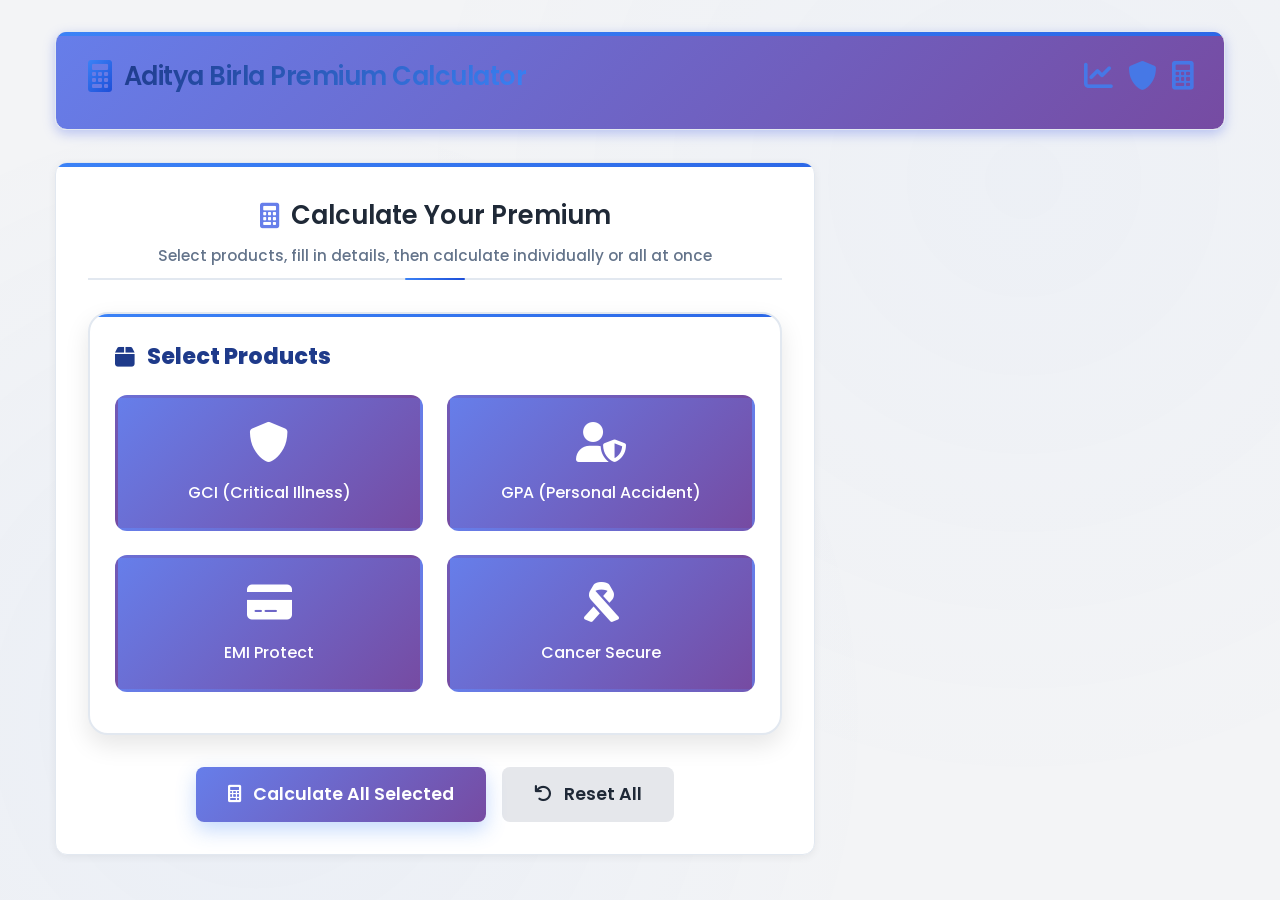
==== commit e8dcaf50: "fix : Changes section wise GCI and EMI Done" ====
--- a/src/main/resources/static/adityabirla.html
+++ b/src/main/resources/static/adityabirla.html
@@ -1,3 +1,244 @@
+<!--<!DOCTYPE html>-->
+<!--<html lang="en">-->
+<!--<head>-->
+<!--    <meta charset="UTF-8">-->
+<!--    <meta name="viewport" content="width=device-width, initial-scale=1.0">-->
+<!--    <title>Aditya Birla Premium Calculator</title>-->
+<!--    <link rel="stylesheet" href="css/styles.css">-->
+<!--    <link rel="stylesheet" href="css/adityabirla.css">-->
+<!--    <link href="https://fonts.googleapis.com/css2?family=Poppins:wght@300;400;500;600;700&display=swap" rel="stylesheet">-->
+<!--    <link rel="stylesheet" href="https://cdnjs.cloudflare.com/ajax/libs/font-awesome/6.0.0/css/all.min.css">-->
+<!--</head>-->
+<!--<body>-->
+<!--<div class="container">-->
+<!--    &lt;!&ndash; Header Section &ndash;&gt;-->
+<!--    <header class="header">-->
+<!--        <div class="header-content">-->
+<!--            <div class="logo">-->
+<!--                <i class="fas fa-calculator"></i>-->
+<!--                <h1>Aditya Birla Premium Calculator</h1>-->
+<!--            </div>-->
+<!--        </div>-->
+<!--        <div class="header-decoration">-->
+<!--            <div class="financial-decoration">-->
+<!--                <i class="fas fa-chart-line"></i>-->
+<!--                <i class="fas fa-shield-alt"></i>-->
+<!--                <i class="fas fa-calculator"></i>-->
+<!--            </div>-->
+<!--        </div>-->
+<!--    </header>-->
+
+<!--    &lt;!&ndash; Main Calculator Form &ndash;&gt;-->
+<!--    <main class="calculator-container">-->
+<!--        <div class="form-wrapper">-->
+<!--            <form id="adityabirlaForm" class="premium-form">-->
+<!--                <div class="form-header">-->
+<!--                    <h2><i class="fas fa-calculator"></i> Calculate Your Premium</h2>-->
+<!--                    <p class="form-subtitle">Select products and enter your details to calculate premium</p>-->
+<!--                </div>-->
+
+<!--                <div class="form-grid">-->
+<!--                    &lt;!&ndash; Product Selection &ndash;&gt;-->
+<!--                    <div class="form-section">-->
+<!--                        <h3><i class="fas fa-box"></i> Select Products</h3>-->
+<!--                        <div class="products-grid">-->
+<!--                            <label class="product-checkbox">-->
+<!--                                <input type="checkbox" name="products" value="GCI" id="productGCI">-->
+<!--                                <div class="product-card">-->
+<!--                                    <i class="fas fa-shield-alt"></i>-->
+<!--                                    <span>GCI (Group Credit Insurance)</span>-->
+<!--                                </div>-->
+<!--                            </label>-->
+<!--                            <label class="product-checkbox">-->
+<!--                                <input type="checkbox" name="products" value="GPA" id="productGPA">-->
+<!--                                <div class="product-card">-->
+<!--                                    <i class="fas fa-user-shield"></i>-->
+<!--                                    <span>GPA (Group Personal Accident)</span>-->
+<!--                                </div>-->
+<!--                            </label>-->
+<!--                            <label class="product-checkbox">-->
+<!--                                <input type="checkbox" name="products" value="EMI_PROTECT" id="productEMI">-->
+<!--                                <div class="product-card">-->
+<!--                                    <i class="fas fa-credit-card"></i>-->
+<!--                                    <span>EMI Protect</span>-->
+<!--                                </div>-->
+<!--                            </label>-->
+<!--                            <label class="product-checkbox">-->
+<!--                                <input type="checkbox" name="products" value="CANCER_SECURE" id="productCANCER">-->
+<!--                                <div class="product-card">-->
+<!--                                    <i class="fas fa-ribbon"></i>-->
+<!--                                    <span>Cancer Secure</span>-->
+<!--                                </div>-->
+<!--                            </label>-->
+<!--                        </div>-->
+<!--                    </div>-->
+
+<!--                    &lt;!&ndash; Personal Information &ndash;&gt;-->
+<!--                    <div class="form-section">-->
+<!--                        <h3><i class="fas fa-user-circle"></i> Personal Information</h3>-->
+
+<!--                        <div class="form-row">-->
+<!--                            <div class="form-group">-->
+<!--                                <label for="age">Age <span class="required">*</span></label>-->
+<!--                                <div class="input-wrapper">-->
+<!--                                    <i class="fas fa-birthday-cake"></i>-->
+<!--                                    <input type="number" id="age" name="age" placeholder="Enter your age" required min="18" max="100" step="1">-->
+<!--                                </div>-->
+<!--                                <small>Age must be between 18 and 100 years</small>-->
+<!--                            </div>-->
+<!--                        </div>-->
+<!--                    </div>-->
+
+<!--                    &lt;!&ndash; Loan Information &ndash;&gt;-->
+<!--                    <div class="form-section">-->
+<!--                        <h3><i class="fas fa-university"></i> Loan Information</h3>-->
+
+<!--                        <div class="form-row">-->
+<!--                            <div class="form-group">-->
+<!--                                <label for="loanAmount">Loan Amount <span class="required">*</span></label>-->
+<!--                                <div class="input-wrapper">-->
+<!--                                    <i class="fas fa-rupee-sign"></i>-->
+<!--                                    <input type="number" id="loanAmount" name="loanAmount" placeholder="Enter loan amount" required min="0" step="0.01">-->
+<!--                                </div>-->
+<!--                                <small>Enter the loan amount in ₹</small>-->
+<!--                            </div>-->
+
+<!--                            <div class="form-group">-->
+<!--                                <label for="loanTenure">Loan Tenure (Years) <span class="required">*</span></label>-->
+<!--                                <div class="input-wrapper">-->
+<!--                                    <i class="fas fa-calendar-check"></i>-->
+<!--                                    <select id="loanTenure" name="loanTenure" required>-->
+<!--                                        <option value="">Select Loan Tenure</option>-->
+<!--                                        <option value="1">1 Year</option>-->
+<!--                                        <option value="2">2 Years</option>-->
+<!--                                        <option value="3">3 Years</option>-->
+<!--                                        <option value="4">4 Years</option>-->
+<!--                                        <option value="5">5 Years</option>-->
+<!--                                    </select>-->
+<!--                                </div>-->
+<!--                                <small>Select loan tenure from 1 to 5 years</small>-->
+<!--                            </div>-->
+<!--                        </div>-->
+
+<!--                        <div class="form-row">-->
+<!--                            <div class="form-group">-->
+<!--                                <label for="emiAmount">EMI Amount</label>-->
+<!--                                <div class="input-wrapper">-->
+<!--                                    <i class="fas fa-credit-card"></i>-->
+<!--                                    <input type="number" id="emiAmount" name="emiAmount" placeholder="Enter EMI amount" min="0" step="0.01">-->
+<!--                                </div>-->
+<!--                                <small id="emiHelpText">Required when EMI Protect product is selected</small>-->
+<!--                            </div>-->
+<!--                        </div>-->
+<!--                        <div class="form-row">-->
+<!--                            <div class="form-group" id="policyTermGroup" style="display: none;">-->
+<!--                                <label for="policyTerm">Policy Term (Years)</label>-->
+<!--                                <div class="input-wrapper">-->
+<!--                                    <i class="fas fa-calendar-alt"></i>-->
+<!--                                    <select id="policyTerm" name="policyTerm">-->
+<!--                                        <option value="">Select Policy Term</option>-->
+<!--                                        <option value="1">1 Year</option>-->
+<!--                                        <option value="2">2 Years</option>-->
+<!--                                        <option value="3">3 Years</option>-->
+<!--                                        <option value="4">4 Years</option>-->
+<!--                                        <option value="5">5 Years</option>-->
+<!--                                    </select>-->
+<!--                                </div>-->
+<!--                                <small>Required when Cancer Secure is selected (1–5 years)</small>-->
+<!--                            </div>-->
+<!--                        </div>-->
+<!--                    </div>-->
+<!--                </div>-->
+
+<!--                <div class="form-actions">-->
+<!--                    <button type="submit" class="calculate-btn">-->
+<!--                        <i class="fas fa-calculator"></i>-->
+<!--                        Calculate Premium-->
+<!--                    </button>-->
+<!--                    <button type="button" class="reset-btn" onclick="resetAdityabirlaForm()">-->
+<!--                        <i class="fas fa-undo"></i>-->
+<!--                        Reset Form-->
+<!--                    </button>-->
+<!--                </div>-->
+<!--            </form>-->
+<!--        </div>-->
+
+<!--        &lt;!&ndash; Results Section &ndash;&gt;-->
+<!--        <div id="results" class="results-container" style="display: none;">-->
+<!--            <div class="results-header">-->
+<!--                <h3><i class="fas fa-chart-line"></i> Premium Calculation Results</h3>-->
+<!--            </div>-->
+<!--            <div class="results-content">-->
+<!--                <div class="premium-results">-->
+<!--                    <div class="premium-card" id="gciCard" style="display: none;">-->
+<!--                        <div class="premium-header">-->
+<!--                            <i class="fas fa-shield-alt"></i>-->
+<!--                            <h4>GCI Premium</h4>-->
+<!--                        </div>-->
+<!--                        <div class="premium-amount" id="gciPremium">₹0.00</div>-->
+<!--                    </div>-->
+<!--                    <div class="premium-card" id="gpaCard" style="display: none;">-->
+<!--                        <div class="premium-header">-->
+<!--                            <i class="fas fa-user-shield"></i>-->
+<!--                            <h4>GPA Premium</h4>-->
+<!--                        </div>-->
+<!--                        <div class="premium-amount" id="gpaPremium">₹0.00</div>-->
+<!--                    </div>-->
+<!--                    <div class="premium-card" id="emiCard" style="display: none;">-->
+<!--                        <div class="premium-header">-->
+<!--                            <i class="fas fa-credit-card"></i>-->
+<!--                            <h4>EMI Protect Premium</h4>-->
+<!--                        </div>-->
+<!--                        <div class="premium-amount" id="emiProtectPremium">₹0.00</div>-->
+<!--                    </div>-->
+<!--                    <div class="premium-card" id="cancerCard" style="display: none;">-->
+<!--                        <div class="premium-header">-->
+<!--                            <i class="fas fa-ribbon"></i>-->
+<!--                            <h4>Cancer Secure Premium</h4>-->
+<!--                        </div>-->
+<!--                        <div class="premium-amount" id="cancerSecurePremium">₹0.00</div>-->
+<!--                    </div>-->
+<!--                    <div class="premium-card highlight" id="totalCard">-->
+<!--                        <div class="premium-header">-->
+<!--                            <i class="fas fa-calculator"></i>-->
+<!--                            <h4>Total Premium</h4>-->
+<!--                        </div>-->
+<!--                        <div class="premium-amount" id="totalPremium">₹0.00</div>-->
+<!--                    </div>-->
+<!--                </div>-->
+
+<!--                &lt;!&ndash; Loan-wise Breakup Section &ndash;&gt;-->
+<!--                <div class="breakup-section">-->
+<!--                    <h4 class="breakup-section-title">-->
+<!--                        <i class="fas fa-list-alt"></i> Loan-wise Premium Calculation Breakdown-->
+<!--                    </h4>-->
+<!--                    <div id="loanBreakup" class="breakup-container"></div>-->
+<!--                </div>-->
+<!--            </div>-->
+<!--        </div>-->
+<!--    </main>-->
+
+<!--    &lt;!&ndash; Loading Spinner &ndash;&gt;-->
+<!--    <div id="loading" class="loading-spinner" style="display: none;">-->
+<!--        <div class="spinner">-->
+<!--            <i class="fas fa-calculator"></i>-->
+<!--        </div>-->
+<!--        <p>Calculating your premium...</p>-->
+<!--    </div>-->
+
+<!--    &lt;!&ndash; Error Message &ndash;&gt;-->
+<!--    <div id="errorMessage" class="error-message" style="display: none;">-->
+<!--        <i class="fas fa-exclamation-triangle"></i>-->
+<!--        <span id="errorText"></span>-->
+<!--    </div>-->
+<!--</div>-->
+
+<!--<script src="js/adityabirla.js"></script>-->
+<!--</body>-->
+<!--</html>-->
+
+
+
 <!DOCTYPE html>
 <html lang="en">
 <head>
@@ -11,7 +252,7 @@
 </head>
 <body>
 <div class="container">
-    <!-- Header Section -->
+    <!-- Header -->
     <header class="header">
         <div class="header-content">
             <div class="logo">
@@ -28,87 +269,78 @@
         </div>
     </header>
 
-    <!-- Main Calculator Form -->
+    <!-- Main Calculator -->
     <main class="calculator-container">
         <div class="form-wrapper">
             <form id="adityabirlaForm" class="premium-form">
                 <div class="form-header">
                     <h2><i class="fas fa-calculator"></i> Calculate Your Premium</h2>
-                    <p class="form-subtitle">Select products and enter your details to calculate premium</p>
+                    <p class="form-subtitle">Select products, fill in details, then calculate individually or all at once</p>
                 </div>
 
-                <div class="form-grid">
-                    <!-- Product Selection -->
-                    <div class="form-section">
-                        <h3><i class="fas fa-box"></i> Select Products</h3>
-                        <div class="products-grid">
-                            <label class="product-checkbox">
-                                <input type="checkbox" name="products" value="GCI" id="productGCI">
-                                <div class="product-card">
-                                    <i class="fas fa-shield-alt"></i>
-                                    <span>GCI (Group Credit Insurance)</span>
-                                </div>
-                            </label>
-                            <label class="product-checkbox">
-                                <input type="checkbox" name="products" value="GPA" id="productGPA">
-                                <div class="product-card">
-                                    <i class="fas fa-user-shield"></i>
-                                    <span>GPA (Group Personal Accident)</span>
-                                </div>
-                            </label>
-                            <label class="product-checkbox">
-                                <input type="checkbox" name="products" value="EMI_PROTECT" id="productEMI">
-                                <div class="product-card">
-                                    <i class="fas fa-credit-card"></i>
-                                    <span>EMI Protect</span>
-                                </div>
-                            </label>
-                            <label class="product-checkbox">
-                                <input type="checkbox" name="products" value="CANCER_SECURE" id="productCANCER">
-                                <div class="product-card">
-                                    <i class="fas fa-ribbon"></i>
-                                    <span>Cancer Secure</span>
-                                </div>
-                            </label>
-                        </div>
-                    </div>
-
-                    <!-- Personal Information -->
-                    <div class="form-section">
-                        <h3><i class="fas fa-user-circle"></i> Personal Information</h3>
-
+                <!-- Product Selection -->
+                <div class="form-section">
+                    <h3><i class="fas fa-box"></i> Select Products</h3>
+                    <div class="products-grid">
+                        <label class="product-checkbox">
+                            <input type="checkbox" name="products" value="GCI" id="productGCI">
+                            <div class="product-card">
+                                <i class="fas fa-shield-alt"></i>
+                                <span>GCI (Critical Illness)</span>
+                            </div>
+                        </label>
+                        <label class="product-checkbox">
+                            <input type="checkbox" name="products" value="GPA" id="productGPA">
+                            <div class="product-card">
+                                <i class="fas fa-user-shield"></i>
+                                <span>GPA (Personal Accident)</span>
+                            </div>
+                        </label>
+                        <label class="product-checkbox">
+                            <input type="checkbox" name="products" value="EMI_PROTECT" id="productEMI">
+                            <div class="product-card">
+                                <i class="fas fa-credit-card"></i>
+                                <span>EMI Protect</span>
+                            </div>
+                        </label>
+                        <label class="product-checkbox">
+                            <input type="checkbox" name="products" value="CANCER_SECURE" id="productCANCER">
+                            <div class="product-card">
+                                <i class="fas fa-ribbon"></i>
+                                <span>Cancer Secure</span>
+                            </div>
+                        </label>
+                    </div>
+                </div>
+
+                <!-- Product Sections (hidden until checkbox is checked) -->
+                <div id="productSectionsContainer">
+                    <!-- GCI Section -->
+                    <div class="product-section" id="gciSection" style="display:none;">
+                        <h3><i class="fas fa-shield-alt"></i> GCI – Critical Illness</h3>
                         <div class="form-row">
                             <div class="form-group">
-                                <label for="age">Age <span class="required">*</span></label>
+                                <label for="gciAge">Age <span class="required">*</span></label>
                                 <div class="input-wrapper">
                                     <i class="fas fa-birthday-cake"></i>
-                                    <input type="number" id="age" name="age" placeholder="Enter your age" required min="18" max="100" step="1">
-                                </div>
-                                <small>Age must be between 18 and 100 years</small>
-                            </div>
-                        </div>
-                    </div>
-
-                    <!-- Loan Information -->
-                    <div class="form-section">
-                        <h3><i class="fas fa-university"></i> Loan Information</h3>
-
-                        <div class="form-row">
-                            <div class="form-group">
-                                <label for="loanAmount">Loan Amount <span class="required">*</span></label>
+                                    <input type="number" id="gciAge" placeholder="Enter age" min="18" max="100" step="1">
+                                </div>
+                                <small>18–100 years</small>
+                            </div>
+                            <div class="form-group">
+                                <label for="gciSumInsured">SI Amount <span class="required">*</span></label>
                                 <div class="input-wrapper">
                                     <i class="fas fa-rupee-sign"></i>
-                                    <input type="number" id="loanAmount" name="loanAmount" placeholder="Enter loan amount" required min="0" step="0.01">
-                                </div>
-                                <small>Enter the loan amount in ₹</small>
-                            </div>
-
-                            <div class="form-group">
-                                <label for="loanTenure">Loan Tenure (Years) <span class="required">*</span></label>
+                                    <input type="number" id="gciSumInsured" placeholder="Enter sum insured" min="0" step="0.01">
+                                </div>
+                                <small>Sum Insured in ₹</small>
+                            </div>
+                            <div class="form-group">
+                                <label for="gciPolicyTenure">Policy Tenure (Years) <span class="required">*</span></label>
                                 <div class="input-wrapper">
                                     <i class="fas fa-calendar-check"></i>
-                                    <select id="loanTenure" name="loanTenure" required>
-                                        <option value="">Select Loan Tenure</option>
+                                    <select id="gciPolicyTenure">
+                                        <option value="">Select Tenure</option>
                                         <option value="1">1 Year</option>
                                         <option value="2">2 Years</option>
                                         <option value="3">3 Years</option>
@@ -116,27 +348,40 @@
                                         <option value="5">5 Years</option>
                                     </select>
                                 </div>
-                                <small>Select loan tenure from 1 to 5 years</small>
-                            </div>
-                        </div>
-
+                                <small>1–5 years</small>
+                            </div>
+                        </div>
+                        <button type="button" class="calculate-btn product-calc" data-product="GCI">
+                            <i class="fas fa-calculator"></i> Calculate GCI Premium
+                        </button>
+                    </div>
+
+                    <!-- GPA Section -->
+                    <div class="product-section" id="gpaSection" style="display:none;">
+                        <h3><i class="fas fa-user-shield"></i> GPA – Personal Accident</h3>
                         <div class="form-row">
                             <div class="form-group">
-                                <label for="emiAmount">EMI Amount</label>
-                                <div class="input-wrapper">
-                                    <i class="fas fa-credit-card"></i>
-                                    <input type="number" id="emiAmount" name="emiAmount" placeholder="Enter EMI amount" min="0" step="0.01">
-                                </div>
-                                <small id="emiHelpText">Required when EMI Protect product is selected</small>
-                            </div>
-                        </div>
-                        <div class="form-row">
-                            <div class="form-group">
-                                <label for="policyTerm">Policy Term (Years)</label>
-                                <div class="input-wrapper">
-                                    <i class="fas fa-calendar-alt"></i>
-                                    <select id="policyTerm" name="policyTerm">
-                                        <option value="">Select Policy Term</option>
+                                <label for="gpaAge">Age <span class="required">*</span></label>
+                                <div class="input-wrapper">
+                                    <i class="fas fa-birthday-cake"></i>
+                                    <input type="number" id="gpaAge" placeholder="Enter age" min="18" max="100" step="1">
+                                </div>
+                                <small>18–100 years</small>
+                            </div>
+                            <div class="form-group">
+                                <label for="gpaSumInsured">Sum Insured <span class="required">*</span></label>
+                                <div class="input-wrapper">
+                                    <i class="fas fa-rupee-sign"></i>
+                                    <input type="number" id="gpaSumInsured" placeholder="Enter sum insured" min="0" step="0.01">
+                                </div>
+                                <small>Sum Insured in ₹</small>
+                            </div>
+                            <div class="form-group">
+                                <label for="gpaPolicyTenure">Policy Tenure (Years) <span class="required">*</span></label>
+                                <div class="input-wrapper">
+                                    <i class="fas fa-calendar-check"></i>
+                                    <select id="gpaPolicyTenure">
+                                        <option value="">Select Tenure</option>
                                         <option value="1">1 Year</option>
                                         <option value="2">2 Years</option>
                                         <option value="3">3 Years</option>
@@ -144,32 +389,108 @@
                                         <option value="5">5 Years</option>
                                     </select>
                                 </div>
-                                <small>Required when Cancer Secure is selected (1–5 years)</small>
-                            </div>
-                        </div>
+                                <small>1–5 years</small>
+                            </div>
+                        </div>
+                        <button type="button" class="calculate-btn product-calc" data-product="GPA">
+                            <i class="fas fa-calculator"></i> Calculate GPA Premium
+                        </button>
+                    </div>
+
+                    <!-- EMI Protect Section -->
+                    <div class="product-section" id="emiSection" style="display:none;">
+                        <h3><i class="fas fa-credit-card"></i> EMI Protect</h3>
+                        <div class="form-row">
+                            <div class="form-group">
+                                <label for="emiAge">Age <span class="required">*</span></label>
+                                <div class="input-wrapper">
+                                    <i class="fas fa-birthday-cake"></i>
+                                    <input type="number" id="emiAge" placeholder="Enter age" min="18" max="100" step="1">
+                                </div>
+                                <small>18–100 years</small>
+                            </div>
+                            <div class="form-group">
+                                <label for="emiEMIAmount">EMI Amount <span class="required">*</span></label>
+                                <div class="input-wrapper">
+                                    <i class="fas fa-credit-card"></i>
+                                    <input type="number" id="emiEMIAmount" placeholder="Enter EMI amount" min="0" step="0.01">
+                                </div>
+                                <small>Monthly EMI in ₹</small>
+                            </div>
+                            <div class="form-group">
+                                <label for="emiLoanTenure">Policy Tenure (Years) <span class="required">*</span></label>
+                                <div class="input-wrapper">
+                                    <i class="fas fa-calendar-check"></i>
+                                    <select id="emiLoanTenure">
+                                        <option value="">Select Tenure</option>
+                                        <option value="1">1 Year</option>
+                                        <option value="2">2 Years</option>
+                                        <option value="3">3 Years</option>
+                                        <option value="4">4 Years</option>
+                                        <option value="5">5 Years</option>
+                                    </select>
+                                </div>
+                                <small>1–5 years</small>
+                            </div>
+                        </div>
+                        <button type="button" class="calculate-btn product-calc" data-product="EMI_PROTECT">
+                            <i class="fas fa-calculator"></i> Calculate EMI Protect Premium
+                        </button>
+                    </div>
+
+                    <!-- Cancer Secure Section -->
+                    <div class="product-section" id="cancerSection" style="display:none;">
+                        <h3><i class="fas fa-ribbon"></i> Cancer Secure</h3>
+                        <div class="form-row">
+                            <div class="form-group">
+                                <label for="cancerAge">Age <span class="required">*</span></label>
+                                <div class="input-wrapper">
+                                    <i class="fas fa-birthday-cake"></i>
+                                    <input type="number" id="cancerAge" placeholder="Enter age" min="18" max="60" step="1">
+                                </div>
+                                <small>18–60 years</small>
+                            </div>
+                            <div class="form-group">
+                                <label for="cancerPolicyTerm">Policy Term (Years) <span class="required">*</span></label>
+                                <div class="input-wrapper">
+                                    <i class="fas fa-calendar-check"></i>
+                                    <select id="cancerPolicyTerm">
+                                        <option value="">Select Term</option>
+                                        <option value="1">1 Year</option>
+                                        <option value="2">2 Years</option>
+                                        <option value="3">3 Years</option>
+                                        <option value="4">4 Years</option>
+                                        <option value="5">5 Years</option>
+                                    </select>
+                                </div>
+                                <small>1–5 years</small>
+                            </div>
+                        </div>
+                        <button type="button" class="calculate-btn product-calc" data-product="CANCER_SECURE">
+                            <i class="fas fa-calculator"></i> Calculate Cancer Secure Premium
+                        </button>
                     </div>
                 </div>
 
-                <div class="form-actions">
-                    <button type="submit" class="calculate-btn">
-                        <i class="fas fa-calculator"></i>
-                        Calculate Premium
+                <!-- Global Calculate & Reset Buttons (optional) -->
+                <div class="form-actions" style="margin-top: 2rem;">
+                    <button type="button" class="calculate-btn" id="globalCalculateBtn">
+                        <i class="fas fa-calculator"></i> Calculate All Selected
                     </button>
                     <button type="button" class="reset-btn" onclick="resetAdityabirlaForm()">
-                        <i class="fas fa-undo"></i>
-                        Reset Form
+                        <i class="fas fa-undo"></i> Reset All
                     </button>
                 </div>
             </form>
         </div>
 
-        <!-- Results Section -->
+        <!-- Results Section (Summary Panel) -->
         <div id="results" class="results-container" style="display: none;">
             <div class="results-header">
                 <h3><i class="fas fa-chart-line"></i> Premium Calculation Results</h3>
             </div>
             <div class="results-content">
-                <div class="premium-results">
+                <div class="premium-results" id="premiumCardsContainer">
                     <div class="premium-card" id="gciCard" style="display: none;">
                         <div class="premium-header">
                             <i class="fas fa-shield-alt"></i>
@@ -210,7 +531,7 @@
                 <!-- Loan-wise Breakup Section -->
                 <div class="breakup-section">
                     <h4 class="breakup-section-title">
-                        <i class="fas fa-list-alt"></i> Loan-wise Premium Calculation Breakdown
+                        <i class="fas fa-list-alt"></i> Premium Calculation Breakdown
                     </h4>
                     <div id="loanBreakup" class="breakup-container"></div>
                 </div>
@@ -220,10 +541,8 @@
 
     <!-- Loading Spinner -->
     <div id="loading" class="loading-spinner" style="display: none;">
-        <div class="spinner">
-            <i class="fas fa-calculator"></i>
-        </div>
-        <p>Calculating your premium...</p>
+        <div class="spinner"></div>
+        <p>Calculating...</p>
     </div>
 
     <!-- Error Message -->
@@ -235,5 +554,4 @@
 
 <script src="js/adityabirla.js"></script>
 </body>
-</html>
-
+</html>
--- a/src/main/resources/static/css/adityabirla.css
+++ b/src/main/resources/static/css/adityabirla.css
@@ -1,11 +1,97 @@
 /* Aditya Birla Calculator Specific Styles */
 
-/* Product Selection Grid */
+* {
+    box-sizing: border-box;
+    margin: 0;
+    padding: 0;
+}
+
+body {
+    font-family: 'Poppins', sans-serif;
+    background: #f3f4f6;
+    color: #1f2937;
+    line-height: 1.6;
+    padding: 1rem;
+}
+
+.container {
+    max-width: 1200px;
+    margin: 0 auto;
+}
+
+/* Header */
+.header {
+    background: linear-gradient(135deg, #667eea 0%, #764ba2 100%);
+    color: white;
+    padding: 1.5rem 2rem;
+    border-radius: 12px;
+    display: flex;
+    justify-content: space-between;
+    align-items: center;
+    margin-bottom: 2rem;
+    box-shadow: 0 4px 12px rgba(102, 126, 234, 0.4);
+}
+
+.header-content .logo {
+    display: flex;
+    align-items: center;
+    gap: 0.75rem;
+}
+
+.header-content .logo i {
+    font-size: 2rem;
+}
+
+.header-content h1 {
+    font-weight: 600;
+    font-size: 1.6rem;
+    margin: 0;
+}
+
+.header-decoration {
+    font-size: 1.8rem;
+    display: flex;
+    gap: 1rem;
+    opacity: 0.8;
+}
+
+/* Form Wrapper */
+.form-wrapper {
+    background: white;
+    border-radius: 12px;
+    padding: 2rem;
+    box-shadow: 0 2px 8px rgba(0, 0, 0, 0.06);
+}
+
+.form-header {
+    text-align: center;
+    margin-bottom: 2rem;
+}
+
+.form-header h2 {
+    display: flex;
+    align-items: center;
+    justify-content: center;
+    gap: 0.75rem;
+    color: #1f2937;
+    font-weight: 600;
+}
+
+.form-header i {
+    color: #667eea;
+}
+
+.form-subtitle {
+    color: #6b7280;
+    font-size: 0.95rem;
+}
+
+/* Product Selection */
 .products-grid {
     display: grid;
-    grid-template-columns: repeat(auto-fit, minmax(250px, 1fr));
+    grid-template-columns: repeat(auto-fit, minmax(200px, 1fr));
     gap: 1.5rem;
-    margin-top: 1rem;
+    margin: 1rem 0;
 }
 
 .product-checkbox {
@@ -56,15 +142,178 @@
     box-shadow: 0 8px 20px rgba(102, 126, 234, 0.4);
 }
 
-/* Form Row Layout */
+/* Product Sections */
+#productSectionsContainer {
+    margin-top: 2rem;
+}
+
+.product-section {
+    background: #f9fafb;
+    border: 1px solid #e5e7eb;
+    border-radius: 12px;
+    padding: 1.5rem;
+    margin-bottom: 1.5rem;
+    animation: fadeIn 0.4s ease;
+}
+
+.product-section h3 {
+    margin-top: 0;
+    margin-bottom: 1.5rem;
+    color: #1f2937;
+    font-weight: 600;
+    display: flex;
+    align-items: center;
+    gap: 0.75rem;
+}
+
+.product-section h3 i {
+    color: #667eea;
+}
+
 .form-row {
     display: grid;
-    grid-template-columns: repeat(auto-fit, minmax(250px, 1fr));
+    grid-template-columns: repeat(auto-fit, minmax(200px, 1fr));
     gap: 1.5rem;
-    margin-top: 1rem;
-}
-
-/* Premium Results Grid */
+    margin-bottom: 1.5rem;
+}
+
+.form-group {
+    display: flex;
+    flex-direction: column;
+}
+
+.form-group label {
+    font-weight: 500;
+    margin-bottom: 0.3rem;
+    font-size: 0.95rem;
+}
+
+.form-group .required {
+    color: #dc2626;
+}
+
+.form-group small {
+    color: #6b7280;
+    font-size: 0.8rem;
+    margin-top: 0.2rem;
+}
+
+.input-wrapper {
+    position: relative;
+    display: flex;
+    align-items: center;
+}
+
+.input-wrapper i {
+    position: absolute;
+    left: 1rem;
+    color: #9ca3af;
+    pointer-events: none;
+    z-index: 1;
+}
+
+.input-wrapper input,
+.input-wrapper select {
+    width: 100%;
+    padding: 0.75rem 0.75rem 0.75rem 2.75rem;
+    border: 1px solid #d1d5db;
+    border-radius: 8px;
+    font-size: 1rem;
+    font-family: inherit;
+    transition: border-color 0.2s, box-shadow 0.2s;
+    background: white;
+    appearance: none;
+}
+
+.input-wrapper input:focus,
+.input-wrapper select:focus {
+    outline: none;
+    border-color: #667eea;
+    box-shadow: 0 0 0 3px rgba(102, 126, 234, 0.2);
+}
+
+.input-wrapper input.error,
+.input-wrapper select.error {
+    border-color: #dc2626;
+    box-shadow: 0 0 0 3px rgba(220, 38, 38, 0.1);
+}
+
+/* Buttons */
+.calculate-btn, .reset-btn {
+    border: none;
+    padding: 0.9rem 2rem;
+    border-radius: 8px;
+    font-size: 1.1rem;
+    font-weight: 600;
+    cursor: pointer;
+    transition: transform 0.2s, box-shadow 0.2s;
+    display: inline-flex;
+    align-items: center;
+    gap: 0.75rem;
+}
+
+.calculate-btn {
+    background: linear-gradient(135deg, #667eea 0%, #764ba2 100%);
+    color: white;
+}
+
+.calculate-btn:hover {
+    transform: translateY(-2px);
+    box-shadow: 0 8px 16px rgba(102, 126, 234, 0.3);
+}
+
+.reset-btn {
+    background: #e5e7eb;
+    color: #1f2937;
+}
+
+.reset-btn:hover {
+    background: #d1d5db;
+}
+
+.form-actions {
+    display: flex;
+    gap: 1rem;
+    flex-wrap: wrap;
+}
+
+/* Field Error */
+.field-error {
+    color: #dc2626;
+    font-size: 0.8rem;
+    margin-top: 0.25rem;
+}
+
+/* Results Container */
+.results-container {
+    margin-top: 2rem;
+    padding: 2rem;
+    background: #f9fafb;
+    border-radius: 12px;
+    border: 1px solid #e5e7eb;
+    display: none; /* shown by JS */
+}
+
+.results-header {
+    margin-bottom: 1.5rem;
+    text-align: center;
+}
+
+.results-header h3 {
+    color: #1f2937;
+    font-size: 1.5rem;
+    margin: 0;
+    display: flex;
+    align-items: center;
+    justify-content: center;
+    gap: 0.75rem;
+}
+
+.results-header i {
+    color: #667eea;
+}
+
+/* Premium Cards */
 .premium-results {
     display: grid;
     grid-template-columns: repeat(auto-fit, minmax(200px, 1fr));
@@ -118,208 +367,115 @@
     font-size: 2.5rem;
 }
 
-/* ============================================
-   COMPREHENSIVE RESPONSIVE DESIGN
-   ============================================ */
-
-/* Extra Small Devices (320px - 479px) */
-@media (max-width: 479px) {
-    .container {
-        padding: 10px;
-    }
-
-    .header {
-        padding: 15px 10px;
-    }
-
-    .logo h1 {
-        font-size: 1.3rem;
-    }
-
-    .form-wrapper {
-        padding: 15px;
-    }
-
-    .form-row {
-        grid-template-columns: 1fr;
-        gap: 0.75rem;
-    }
-
-    .form-group input,
-    .form-group select {
-        font-size: 16px; /* Prevents zoom on iOS */
-        min-height: 44px;
-        padding: 0.75rem;
-    }
-
-    .products-grid {
-        grid-template-columns: 1fr;
-        gap: 1rem;
-    }
-
-    .premium-results {
-        grid-template-columns: 1fr;
-        gap: 1rem;
-    }
-
-    .premium-card {
-        padding: 1rem;
-    }
-
-    .premium-amount {
-        font-size: 1.5rem;
-    }
-
-    .calculate-btn,
-    .reset-btn {
-        width: 100%;
-        padding: 1rem;
-        min-height: 44px;
-    }
-
-    .breakup-container {
-        padding: 1rem;
-    }
-
-    .breakup-card {
-        padding: 1rem;
-    }
-}
-
-/* Small Devices (480px - 767px) */
-@media (min-width: 480px) and (max-width: 767px) {
-    .form-row {
-        grid-template-columns: repeat(2, 1fr);
-    }
-
-    .products-grid {
-        grid-template-columns: repeat(2, 1fr);
-    }
-
-    .premium-results {
-        grid-template-columns: repeat(2, 1fr);
-    }
-}
-
-/* Medium Devices (Tablets, 768px - 1023px) */
-@media (min-width: 768px) and (max-width: 1023px) {
-    .products-grid {
-        grid-template-columns: repeat(2, 1fr);
-    }
-
-    .premium-results {
-        grid-template-columns: repeat(2, 1fr);
-    }
-}
-
-/* Touch Device Optimizations */
-@media (hover: none) and (pointer: coarse) {
-    .calculate-btn,
-    .reset-btn,
-    .form-group input[type="submit"],
-    .form-group button {
-        min-height: 44px;
-        min-width: 44px;
-    }
-
-    .form-group input,
-    .form-group select {
-        font-size: 16px;
-        min-height: 44px;
-    }
-}
-
-/* Legacy Mobile Styles */
-@media (max-width: 768px) {
-    .products-grid {
-        grid-template-columns: 1fr;
-    }
-
-    .form-row {
-        grid-template-columns: 1fr;
-    }
-
-    .premium-results {
-        grid-template-columns: 1fr;
-    }
-
-    .premium-card.highlight {
-        transform: scale(1);
-    }
-}
-
-/* Animation for fade-in */
-@keyframes fadeIn {
-    from {
-        opacity: 0;
-        transform: translateY(20px);
-    }
-    to {
-        opacity: 1;
-        transform: translateY(0);
-    }
-}
-
-.fade-in {
-    animation: fadeIn 0.5s ease-out;
-}
-
-/* Field Error Styling */
-.field-error {
-    color: #dc2626;
-    font-size: 0.875rem;
+/* Breakup */
+.breakup-section {
+    margin-top: 2.5rem;
+    padding-top: 2rem;
+    border-top: 2px solid #e5e7eb;
+}
+
+.breakup-section-title {
+    color: #1f2937;
+    font-size: 1.25rem;
+    margin-bottom: 1.5rem;
+    display: flex;
+    align-items: center;
+    gap: 0.75rem;
+}
+
+.breakup-section-title i {
+    color: #667eea;
+}
+
+.breakup-container {
+    display: grid;
+    grid-template-columns: repeat(auto-fit, minmax(300px, 1fr));
+    gap: 1.5rem;
+}
+
+.breakup-card {
+    background: white;
+    border-radius: 12px;
+    padding: 1.5rem;
+    box-shadow: 0 2px 8px rgba(0, 0, 0, 0.1);
+    border: 1px solid #e5e7eb;
+    transition: all 0.3s ease;
+}
+
+.breakup-card:hover {
+    box-shadow: 0 4px 12px rgba(0, 0, 0, 0.15);
+    transform: translateY(-2px);
+}
+
+.breakup-header {
+    margin-bottom: 1rem;
+    padding-bottom: 0.75rem;
+    border-bottom: 2px solid #e5e7eb;
+}
+
+.breakup-header h4 {
+    color: #1f2937;
+    font-size: 1.1rem;
+    margin: 0;
+    display: flex;
+    align-items: center;
+    gap: 0.5rem;
+}
+
+.breakup-header i {
+    color: #667eea;
+}
+
+.breakup-body {
+    display: flex;
+    flex-direction: column;
+    gap: 0.75rem;
+}
+
+.breakup-row {
+    display: flex;
+    justify-content: space-between;
+    align-items: center;
+    padding: 0.5rem 0;
+    border-bottom: 1px solid #f3f4f6;
+}
+
+.breakup-row:last-child {
+    border-bottom: none;
+    padding-top: 0.75rem;
     margin-top: 0.25rem;
-    display: block;
-}
-
-/* Form Subtitle */
-.form-subtitle {
+    border-top: 2px solid #e5e7eb;
+}
+
+.breakup-label {
     color: #6b7280;
     font-size: 0.95rem;
-    margin-top: 0.5rem;
-    text-align: center;
-}
-
-/* Enhanced Input Wrapper */
-.input-wrapper {
-    position: relative;
-    display: flex;
-    align-items: center;
-}
-
-.input-wrapper i {
-    position: absolute;
-    left: 1rem;
-    color: #9ca3af;
-    pointer-events: none;
-    z-index: 1;
-}
-
-.input-wrapper input,
-.input-wrapper select {
-    padding-left: 2.75rem;
-}
-
-/* Hide spinner arrows for number inputs - allow manual typing */
-input[type="number"]::-webkit-inner-spin-button,
-input[type="number"]::-webkit-outer-spin-button {
-    -webkit-appearance: none;
-    margin: 0;
-}
-
-input[type="number"] {
-    -moz-appearance: textfield; /* Firefox */
-    appearance: textfield;
-}
-
-/* Loading Spinner Enhancement */
+    font-weight: 500;
+    flex: 1;
+}
+
+.breakup-value {
+    color: #1f2937;
+    font-size: 0.95rem;
+    font-weight: 600;
+    text-align: right;
+    flex: 1;
+}
+
+.breakup-value.highlight-value {
+    color: #10b981;
+    font-size: 1.1rem;
+    font-weight: 700;
+}
+
+/* Loading */
 .loading-spinner {
     position: fixed;
     top: 50%;
     left: 50%;
     transform: translate(-50%, -50%);
     background: rgba(255, 255, 255, 0.95);
-    padding: 2rem;
+    padding: 2rem 3rem;
     border-radius: 12px;
     box-shadow: 0 10px 25px rgba(0, 0, 0, 0.2);
     z-index: 1000;
@@ -327,26 +483,20 @@
 }
 
 .spinner {
-    width: 60px;
-    height: 60px;
+    width: 50px;
+    height: 50px;
     margin: 0 auto 1rem;
     border: 4px solid #e5e7eb;
     border-top-color: #667eea;
     border-radius: 50%;
-    animation: spin 1s linear infinite;
-}
-
-.spinner i {
-    display: none;
+    animation: spin 0.8s linear infinite;
 }
 
 @keyframes spin {
-    to {
-        transform: rotate(360deg);
-    }
-}
-
-/* Error Message Styling */
+    to { transform: rotate(360deg); }
+}
+
+/* Error Message */
 .error-message {
     position: fixed;
     top: 2rem;
@@ -356,7 +506,7 @@
     color: #991b1b;
     padding: 1rem 1.5rem;
     border-radius: 8px;
-    box-shadow: 0 4px 6px rgba(0, 0, 0, 0.1);
+    box-shadow: 0 4px 6px rgba(0,0,0,0.1);
     z-index: 1000;
     display: flex;
     align-items: center;
@@ -366,164 +516,45 @@
 }
 
 @keyframes slideInRight {
-    from {
-        transform: translateX(100%);
-        opacity: 0;
+    from { transform: translateX(100%); opacity: 0; }
+    to { transform: translateX(0); opacity: 1; }
+}
+
+/* Animations */
+@keyframes fadeIn {
+    from { opacity: 0; transform: translateY(10px); }
+    to { opacity: 1; transform: translateY(0); }
+}
+
+/* Responsive */
+@media (max-width: 640px) {
+    .header {
+        flex-direction: column;
+        align-items: flex-start;
+        gap: 0.5rem;
     }
-    to {
-        transform: translateX(0);
-        opacity: 1;
-    }
-}
-
-.error-message i {
-    font-size: 1.25rem;
-    flex-shrink: 0;
-}
-
-/* Results Container */
-.results-container {
-    margin-top: 2rem;
-    padding: 2rem;
-    background: #f9fafb;
-    border-radius: 12px;
-    border: 1px solid #e5e7eb;
-}
-
-.results-header {
-    margin-bottom: 1.5rem;
-    text-align: center;
-}
-
-.results-header h3 {
-    color: #1f2937;
-    font-size: 1.5rem;
-    margin: 0;
-    display: flex;
-    align-items: center;
-    justify-content: center;
-    gap: 0.75rem;
-}
-
-.results-header i {
-    color: #667eea;
-}
-
-/* Loan-wise Breakup Section */
-.breakup-section {
-    margin-top: 2.5rem;
-    padding-top: 2rem;
-    border-top: 2px solid #e5e7eb;
-}
-
-.breakup-section-title {
-    color: #1f2937;
-    font-size: 1.25rem;
-    margin-bottom: 1.5rem;
-    display: flex;
-    align-items: center;
-    gap: 0.75rem;
-}
-
-.breakup-section-title i {
-    color: #667eea;
-}
-
-.breakup-container {
-    display: grid;
-    grid-template-columns: repeat(auto-fit, minmax(300px, 1fr));
-    gap: 1.5rem;
-}
-
-.breakup-card {
-    background: white;
-    border-radius: 12px;
-    padding: 1.5rem;
-    box-shadow: 0 2px 8px rgba(0, 0, 0, 0.1);
-    border: 1px solid #e5e7eb;
-    transition: all 0.3s ease;
-}
-
-.breakup-card:hover {
-    box-shadow: 0 4px 12px rgba(0, 0, 0, 0.15);
-    transform: translateY(-2px);
-}
-
-.breakup-header {
-    margin-bottom: 1rem;
-    padding-bottom: 0.75rem;
-    border-bottom: 2px solid #e5e7eb;
-}
-
-.breakup-header h4 {
-    color: #1f2937;
-    font-size: 1.1rem;
-    margin: 0;
-    display: flex;
-    align-items: center;
-    gap: 0.5rem;
-}
-
-.breakup-header i {
-    color: #667eea;
-}
-
-.breakup-body {
-    display: flex;
-    flex-direction: column;
-    gap: 0.75rem;
-}
-
-.breakup-row {
-    display: flex;
-    justify-content: space-between;
-    align-items: center;
-    padding: 0.5rem 0;
-    border-bottom: 1px solid #f3f4f6;
-}
-
-.breakup-row:last-child {
-    border-bottom: none;
-    padding-top: 0.75rem;
-    margin-top: 0.25rem;
-    border-top: 2px solid #e5e7eb;
-}
-
-.breakup-label {
-    color: #6b7280;
-    font-size: 0.95rem;
-    font-weight: 500;
-    flex: 1;
-}
-
-.breakup-value {
-    color: #1f2937;
-    font-size: 0.95rem;
-    font-weight: 600;
-    text-align: right;
-    flex: 1;
-}
-
-.breakup-value.highlight-value {
-    color: #10b981;
-    font-size: 1.1rem;
-    font-weight: 700;
-}
-
-/* Responsive Design for Breakup */
-@media (max-width: 768px) {
-    .breakup-container {
+    .form-row {
         grid-template-columns: 1fr;
     }
-
-    .breakup-row {
-        flex-direction: column;
-        align-items: flex-start;
-        gap: 0.25rem;
+    .calculate-btn, .reset-btn {
+        width: 100%;
+        justify-content: center;
     }
-
-    .breakup-value {
-        text-align: left;
+    .products-grid {
+        grid-template-columns: 1fr 1fr;
     }
-}
-
+    .premium-results {
+        grid-template-columns: 1fr;
+    }
+}
+
+/* Hide number spinners */
+input[type="number"]::-webkit-inner-spin-button,
+input[type="number"]::-webkit-outer-spin-button {
+    -webkit-appearance: none;
+    margin: 0;
+}
+input[type="number"] {
+    -moz-appearance: textfield;
+    appearance: textfield;
+}
--- a/src/main/resources/static/css/adityabirla.css
+++ b/src/main/resources/static/css/adityabirla.css
@@ -1,11 +1,97 @@
 /* Aditya Birla Calculator Specific Styles */
 
-/* Product Selection Grid */
+* {
+    box-sizing: border-box;
+    margin: 0;
+    padding: 0;
+}
+
+body {
+    font-family: 'Poppins', sans-serif;
+    background: #f3f4f6;
+    color: #1f2937;
+    line-height: 1.6;
+    padding: 1rem;
+}
+
+.container {
+    max-width: 1200px;
+    margin: 0 auto;
+}
+
+/* Header */
+.header {
+    background: linear-gradient(135deg, #667eea 0%, #764ba2 100%);
+    color: white;
+    padding: 1.5rem 2rem;
+    border-radius: 12px;
+    display: flex;
+    justify-content: space-between;
+    align-items: center;
+    margin-bottom: 2rem;
+    box-shadow: 0 4px 12px rgba(102, 126, 234, 0.4);
+}
+
+.header-content .logo {
+    display: flex;
+    align-items: center;
+    gap: 0.75rem;
+}
+
+.header-content .logo i {
+    font-size: 2rem;
+}
+
+.header-content h1 {
+    font-weight: 600;
+    font-size: 1.6rem;
+    margin: 0;
+}
+
+.header-decoration {
+    font-size: 1.8rem;
+    display: flex;
+    gap: 1rem;
+    opacity: 0.8;
+}
+
+/* Form Wrapper */
+.form-wrapper {
+    background: white;
+    border-radius: 12px;
+    padding: 2rem;
+    box-shadow: 0 2px 8px rgba(0, 0, 0, 0.06);
+}
+
+.form-header {
+    text-align: center;
+    margin-bottom: 2rem;
+}
+
+.form-header h2 {
+    display: flex;
+    align-items: center;
+    justify-content: center;
+    gap: 0.75rem;
+    color: #1f2937;
+    font-weight: 600;
+}
+
+.form-header i {
+    color: #667eea;
+}
+
+.form-subtitle {
+    color: #6b7280;
+    font-size: 0.95rem;
+}
+
+/* Product Selection */
 .products-grid {
     display: grid;
-    grid-template-columns: repeat(auto-fit, minmax(250px, 1fr));
+    grid-template-columns: repeat(auto-fit, minmax(200px, 1fr));
     gap: 1.5rem;
-    margin-top: 1rem;
+    margin: 1rem 0;
 }
 
 .product-checkbox {
@@ -56,15 +142,178 @@
     box-shadow: 0 8px 20px rgba(102, 126, 234, 0.4);
 }
 
-/* Form Row Layout */
+/* Product Sections */
+#productSectionsContainer {
+    margin-top: 2rem;
+}
+
+.product-section {
+    background: #f9fafb;
+    border: 1px solid #e5e7eb;
+    border-radius: 12px;
+    padding: 1.5rem;
+    margin-bottom: 1.5rem;
+    animation: fadeIn 0.4s ease;
+}
+
+.product-section h3 {
+    margin-top: 0;
+    margin-bottom: 1.5rem;
+    color: #1f2937;
+    font-weight: 600;
+    display: flex;
+    align-items: center;
+    gap: 0.75rem;
+}
+
+.product-section h3 i {
+    color: #667eea;
+}
+
 .form-row {
     display: grid;
-    grid-template-columns: repeat(auto-fit, minmax(250px, 1fr));
+    grid-template-columns: repeat(auto-fit, minmax(200px, 1fr));
     gap: 1.5rem;
-    margin-top: 1rem;
-}
-
-/* Premium Results Grid */
+    margin-bottom: 1.5rem;
+}
+
+.form-group {
+    display: flex;
+    flex-direction: column;
+}
+
+.form-group label {
+    font-weight: 500;
+    margin-bottom: 0.3rem;
+    font-size: 0.95rem;
+}
+
+.form-group .required {
+    color: #dc2626;
+}
+
+.form-group small {
+    color: #6b7280;
+    font-size: 0.8rem;
+    margin-top: 0.2rem;
+}
+
+.input-wrapper {
+    position: relative;
+    display: flex;
+    align-items: center;
+}
+
+.input-wrapper i {
+    position: absolute;
+    left: 1rem;
+    color: #9ca3af;
+    pointer-events: none;
+    z-index: 1;
+}
+
+.input-wrapper input,
+.input-wrapper select {
+    width: 100%;
+    padding: 0.75rem 0.75rem 0.75rem 2.75rem;
+    border: 1px solid #d1d5db;
+    border-radius: 8px;
+    font-size: 1rem;
+    font-family: inherit;
+    transition: border-color 0.2s, box-shadow 0.2s;
+    background: white;
+    appearance: none;
+}
+
+.input-wrapper input:focus,
+.input-wrapper select:focus {
+    outline: none;
+    border-color: #667eea;
+    box-shadow: 0 0 0 3px rgba(102, 126, 234, 0.2);
+}
+
+.input-wrapper input.error,
+.input-wrapper select.error {
+    border-color: #dc2626;
+    box-shadow: 0 0 0 3px rgba(220, 38, 38, 0.1);
+}
+
+/* Buttons */
+.calculate-btn, .reset-btn {
+    border: none;
+    padding: 0.9rem 2rem;
+    border-radius: 8px;
+    font-size: 1.1rem;
+    font-weight: 600;
+    cursor: pointer;
+    transition: transform 0.2s, box-shadow 0.2s;
+    display: inline-flex;
+    align-items: center;
+    gap: 0.75rem;
+}
+
+.calculate-btn {
+    background: linear-gradient(135deg, #667eea 0%, #764ba2 100%);
+    color: white;
+}
+
+.calculate-btn:hover {
+    transform: translateY(-2px);
+    box-shadow: 0 8px 16px rgba(102, 126, 234, 0.3);
+}
+
+.reset-btn {
+    background: #e5e7eb;
+    color: #1f2937;
+}
+
+.reset-btn:hover {
+    background: #d1d5db;
+}
+
+.form-actions {
+    display: flex;
+    gap: 1rem;
+    flex-wrap: wrap;
+}
+
+/* Field Error */
+.field-error {
+    color: #dc2626;
+    font-size: 0.8rem;
+    margin-top: 0.25rem;
+}
+
+/* Results Container */
+.results-container {
+    margin-top: 2rem;
+    padding: 2rem;
+    background: #f9fafb;
+    border-radius: 12px;
+    border: 1px solid #e5e7eb;
+    display: none; /* shown by JS */
+}
+
+.results-header {
+    margin-bottom: 1.5rem;
+    text-align: center;
+}
+
+.results-header h3 {
+    color: #1f2937;
+    font-size: 1.5rem;
+    margin: 0;
+    display: flex;
+    align-items: center;
+    justify-content: center;
+    gap: 0.75rem;
+}
+
+.results-header i {
+    color: #667eea;
+}
+
+/* Premium Cards */
 .premium-results {
     display: grid;
     grid-template-columns: repeat(auto-fit, minmax(200px, 1fr));
@@ -118,208 +367,115 @@
     font-size: 2.5rem;
 }
 
-/* ============================================
-   COMPREHENSIVE RESPONSIVE DESIGN
-   ============================================ */
-
-/* Extra Small Devices (320px - 479px) */
-@media (max-width: 479px) {
-    .container {
-        padding: 10px;
-    }
-
-    .header {
-        padding: 15px 10px;
-    }
-
-    .logo h1 {
-        font-size: 1.3rem;
-    }
-
-    .form-wrapper {
-        padding: 15px;
-    }
-
-    .form-row {
-        grid-template-columns: 1fr;
-        gap: 0.75rem;
-    }
-
-    .form-group input,
-    .form-group select {
-        font-size: 16px; /* Prevents zoom on iOS */
-        min-height: 44px;
-        padding: 0.75rem;
-    }
-
-    .products-grid {
-        grid-template-columns: 1fr;
-        gap: 1rem;
-    }
-
-    .premium-results {
-        grid-template-columns: 1fr;
-        gap: 1rem;
-    }
-
-    .premium-card {
-        padding: 1rem;
-    }
-
-    .premium-amount {
-        font-size: 1.5rem;
-    }
-
-    .calculate-btn,
-    .reset-btn {
-        width: 100%;
-        padding: 1rem;
-        min-height: 44px;
-    }
-
-    .breakup-container {
-        padding: 1rem;
-    }
-
-    .breakup-card {
-        padding: 1rem;
-    }
-}
-
-/* Small Devices (480px - 767px) */
-@media (min-width: 480px) and (max-width: 767px) {
-    .form-row {
-        grid-template-columns: repeat(2, 1fr);
-    }
-
-    .products-grid {
-        grid-template-columns: repeat(2, 1fr);
-    }
-
-    .premium-results {
-        grid-template-columns: repeat(2, 1fr);
-    }
-}
-
-/* Medium Devices (Tablets, 768px - 1023px) */
-@media (min-width: 768px) and (max-width: 1023px) {
-    .products-grid {
-        grid-template-columns: repeat(2, 1fr);
-    }
-
-    .premium-results {
-        grid-template-columns: repeat(2, 1fr);
-    }
-}
-
-/* Touch Device Optimizations */
-@media (hover: none) and (pointer: coarse) {
-    .calculate-btn,
-    .reset-btn,
-    .form-group input[type="submit"],
-    .form-group button {
-        min-height: 44px;
-        min-width: 44px;
-    }
-
-    .form-group input,
-    .form-group select {
-        font-size: 16px;
-        min-height: 44px;
-    }
-}
-
-/* Legacy Mobile Styles */
-@media (max-width: 768px) {
-    .products-grid {
-        grid-template-columns: 1fr;
-    }
-
-    .form-row {
-        grid-template-columns: 1fr;
-    }
-
-    .premium-results {
-        grid-template-columns: 1fr;
-    }
-
-    .premium-card.highlight {
-        transform: scale(1);
-    }
-}
-
-/* Animation for fade-in */
-@keyframes fadeIn {
-    from {
-        opacity: 0;
-        transform: translateY(20px);
-    }
-    to {
-        opacity: 1;
-        transform: translateY(0);
-    }
-}
-
-.fade-in {
-    animation: fadeIn 0.5s ease-out;
-}
-
-/* Field Error Styling */
-.field-error {
-    color: #dc2626;
-    font-size: 0.875rem;
+/* Breakup */
+.breakup-section {
+    margin-top: 2.5rem;
+    padding-top: 2rem;
+    border-top: 2px solid #e5e7eb;
+}
+
+.breakup-section-title {
+    color: #1f2937;
+    font-size: 1.25rem;
+    margin-bottom: 1.5rem;
+    display: flex;
+    align-items: center;
+    gap: 0.75rem;
+}
+
+.breakup-section-title i {
+    color: #667eea;
+}
+
+.breakup-container {
+    display: grid;
+    grid-template-columns: repeat(auto-fit, minmax(300px, 1fr));
+    gap: 1.5rem;
+}
+
+.breakup-card {
+    background: white;
+    border-radius: 12px;
+    padding: 1.5rem;
+    box-shadow: 0 2px 8px rgba(0, 0, 0, 0.1);
+    border: 1px solid #e5e7eb;
+    transition: all 0.3s ease;
+}
+
+.breakup-card:hover {
+    box-shadow: 0 4px 12px rgba(0, 0, 0, 0.15);
+    transform: translateY(-2px);
+}
+
+.breakup-header {
+    margin-bottom: 1rem;
+    padding-bottom: 0.75rem;
+    border-bottom: 2px solid #e5e7eb;
+}
+
+.breakup-header h4 {
+    color: #1f2937;
+    font-size: 1.1rem;
+    margin: 0;
+    display: flex;
+    align-items: center;
+    gap: 0.5rem;
+}
+
+.breakup-header i {
+    color: #667eea;
+}
+
+.breakup-body {
+    display: flex;
+    flex-direction: column;
+    gap: 0.75rem;
+}
+
+.breakup-row {
+    display: flex;
+    justify-content: space-between;
+    align-items: center;
+    padding: 0.5rem 0;
+    border-bottom: 1px solid #f3f4f6;
+}
+
+.breakup-row:last-child {
+    border-bottom: none;
+    padding-top: 0.75rem;
     margin-top: 0.25rem;
-    display: block;
-}
-
-/* Form Subtitle */
-.form-subtitle {
+    border-top: 2px solid #e5e7eb;
+}
+
+.breakup-label {
     color: #6b7280;
     font-size: 0.95rem;
-    margin-top: 0.5rem;
-    text-align: center;
-}
-
-/* Enhanced Input Wrapper */
-.input-wrapper {
-    position: relative;
-    display: flex;
-    align-items: center;
-}
-
-.input-wrapper i {
-    position: absolute;
-    left: 1rem;
-    color: #9ca3af;
-    pointer-events: none;
-    z-index: 1;
-}
-
-.input-wrapper input,
-.input-wrapper select {
-    padding-left: 2.75rem;
-}
-
-/* Hide spinner arrows for number inputs - allow manual typing */
-input[type="number"]::-webkit-inner-spin-button,
-input[type="number"]::-webkit-outer-spin-button {
-    -webkit-appearance: none;
-    margin: 0;
-}
-
-input[type="number"] {
-    -moz-appearance: textfield; /* Firefox */
-    appearance: textfield;
-}
-
-/* Loading Spinner Enhancement */
+    font-weight: 500;
+    flex: 1;
+}
+
+.breakup-value {
+    color: #1f2937;
+    font-size: 0.95rem;
+    font-weight: 600;
+    text-align: right;
+    flex: 1;
+}
+
+.breakup-value.highlight-value {
+    color: #10b981;
+    font-size: 1.1rem;
+    font-weight: 700;
+}
+
+/* Loading */
 .loading-spinner {
     position: fixed;
     top: 50%;
     left: 50%;
     transform: translate(-50%, -50%);
     background: rgba(255, 255, 255, 0.95);
-    padding: 2rem;
+    padding: 2rem 3rem;
     border-radius: 12px;
     box-shadow: 0 10px 25px rgba(0, 0, 0, 0.2);
     z-index: 1000;
@@ -327,26 +483,20 @@
 }
 
 .spinner {
-    width: 60px;
-    height: 60px;
+    width: 50px;
+    height: 50px;
     margin: 0 auto 1rem;
     border: 4px solid #e5e7eb;
     border-top-color: #667eea;
     border-radius: 50%;
-    animation: spin 1s linear infinite;
-}
-
-.spinner i {
-    display: none;
+    animation: spin 0.8s linear infinite;
 }
 
 @keyframes spin {
-    to {
-        transform: rotate(360deg);
-    }
-}
-
-/* Error Message Styling */
+    to { transform: rotate(360deg); }
+}
+
+/* Error Message */
 .error-message {
     position: fixed;
     top: 2rem;
@@ -356,7 +506,7 @@
     color: #991b1b;
     padding: 1rem 1.5rem;
     border-radius: 8px;
-    box-shadow: 0 4px 6px rgba(0, 0, 0, 0.1);
+    box-shadow: 0 4px 6px rgba(0,0,0,0.1);
     z-index: 1000;
     display: flex;
     align-items: center;
@@ -366,164 +516,45 @@
 }
 
 @keyframes slideInRight {
-    from {
-        transform: translateX(100%);
-        opacity: 0;
+    from { transform: translateX(100%); opacity: 0; }
+    to { transform: translateX(0); opacity: 1; }
+}
+
+/* Animations */
+@keyframes fadeIn {
+    from { opacity: 0; transform: translateY(10px); }
+    to { opacity: 1; transform: translateY(0); }
+}
+
+/* Responsive */
+@media (max-width: 640px) {
+    .header {
+        flex-direction: column;
+        align-items: flex-start;
+        gap: 0.5rem;
     }
-    to {
-        transform: translateX(0);
-        opacity: 1;
-    }
-}
-
-.error-message i {
-    font-size: 1.25rem;
-    flex-shrink: 0;
-}
-
-/* Results Container */
-.results-container {
-    margin-top: 2rem;
-    padding: 2rem;
-    background: #f9fafb;
-    border-radius: 12px;
-    border: 1px solid #e5e7eb;
-}
-
-.results-header {
-    margin-bottom: 1.5rem;
-    text-align: center;
-}
-
-.results-header h3 {
-    color: #1f2937;
-    font-size: 1.5rem;
-    margin: 0;
-    display: flex;
-    align-items: center;
-    justify-content: center;
-    gap: 0.75rem;
-}
-
-.results-header i {
-    color: #667eea;
-}
-
-/* Loan-wise Breakup Section */
-.breakup-section {
-    margin-top: 2.5rem;
-    padding-top: 2rem;
-    border-top: 2px solid #e5e7eb;
-}
-
-.breakup-section-title {
-    color: #1f2937;
-    font-size: 1.25rem;
-    margin-bottom: 1.5rem;
-    display: flex;
-    align-items: center;
-    gap: 0.75rem;
-}
-
-.breakup-section-title i {
-    color: #667eea;
-}
-
-.breakup-container {
-    display: grid;
-    grid-template-columns: repeat(auto-fit, minmax(300px, 1fr));
-    gap: 1.5rem;
-}
-
-.breakup-card {
-    background: white;
-    border-radius: 12px;
-    padding: 1.5rem;
-    box-shadow: 0 2px 8px rgba(0, 0, 0, 0.1);
-    border: 1px solid #e5e7eb;
-    transition: all 0.3s ease;
-}
-
-.breakup-card:hover {
-    box-shadow: 0 4px 12px rgba(0, 0, 0, 0.15);
-    transform: translateY(-2px);
-}
-
-.breakup-header {
-    margin-bottom: 1rem;
-    padding-bottom: 0.75rem;
-    border-bottom: 2px solid #e5e7eb;
-}
-
-.breakup-header h4 {
-    color: #1f2937;
-    font-size: 1.1rem;
-    margin: 0;
-    display: flex;
-    align-items: center;
-    gap: 0.5rem;
-}
-
-.breakup-header i {
-    color: #667eea;
-}
-
-.breakup-body {
-    display: flex;
-    flex-direction: column;
-    gap: 0.75rem;
-}
-
-.breakup-row {
-    display: flex;
-    justify-content: space-between;
-    align-items: center;
-    padding: 0.5rem 0;
-    border-bottom: 1px solid #f3f4f6;
-}
-
-.breakup-row:last-child {
-    border-bottom: none;
-    padding-top: 0.75rem;
-    margin-top: 0.25rem;
-    border-top: 2px solid #e5e7eb;
-}
-
-.breakup-label {
-    color: #6b7280;
-    font-size: 0.95rem;
-    font-weight: 500;
-    flex: 1;
-}
-
-.breakup-value {
-    color: #1f2937;
-    font-size: 0.95rem;
-    font-weight: 600;
-    text-align: right;
-    flex: 1;
-}
-
-.breakup-value.highlight-value {
-    color: #10b981;
-    font-size: 1.1rem;
-    font-weight: 700;
-}
-
-/* Responsive Design for Breakup */
-@media (max-width: 768px) {
-    .breakup-container {
+    .form-row {
         grid-template-columns: 1fr;
     }
-
-    .breakup-row {
-        flex-direction: column;
-        align-items: flex-start;
-        gap: 0.25rem;
+    .calculate-btn, .reset-btn {
+        width: 100%;
+        justify-content: center;
     }
-
-    .breakup-value {
-        text-align: left;
+    .products-grid {
+        grid-template-columns: 1fr 1fr;
     }
-}
-
+    .premium-results {
+        grid-template-columns: 1fr;
+    }
+}
+
+/* Hide number spinners */
+input[type="number"]::-webkit-inner-spin-button,
+input[type="number"]::-webkit-outer-spin-button {
+    -webkit-appearance: none;
+    margin: 0;
+}
+input[type="number"] {
+    -moz-appearance: textfield;
+    appearance: textfield;
+}
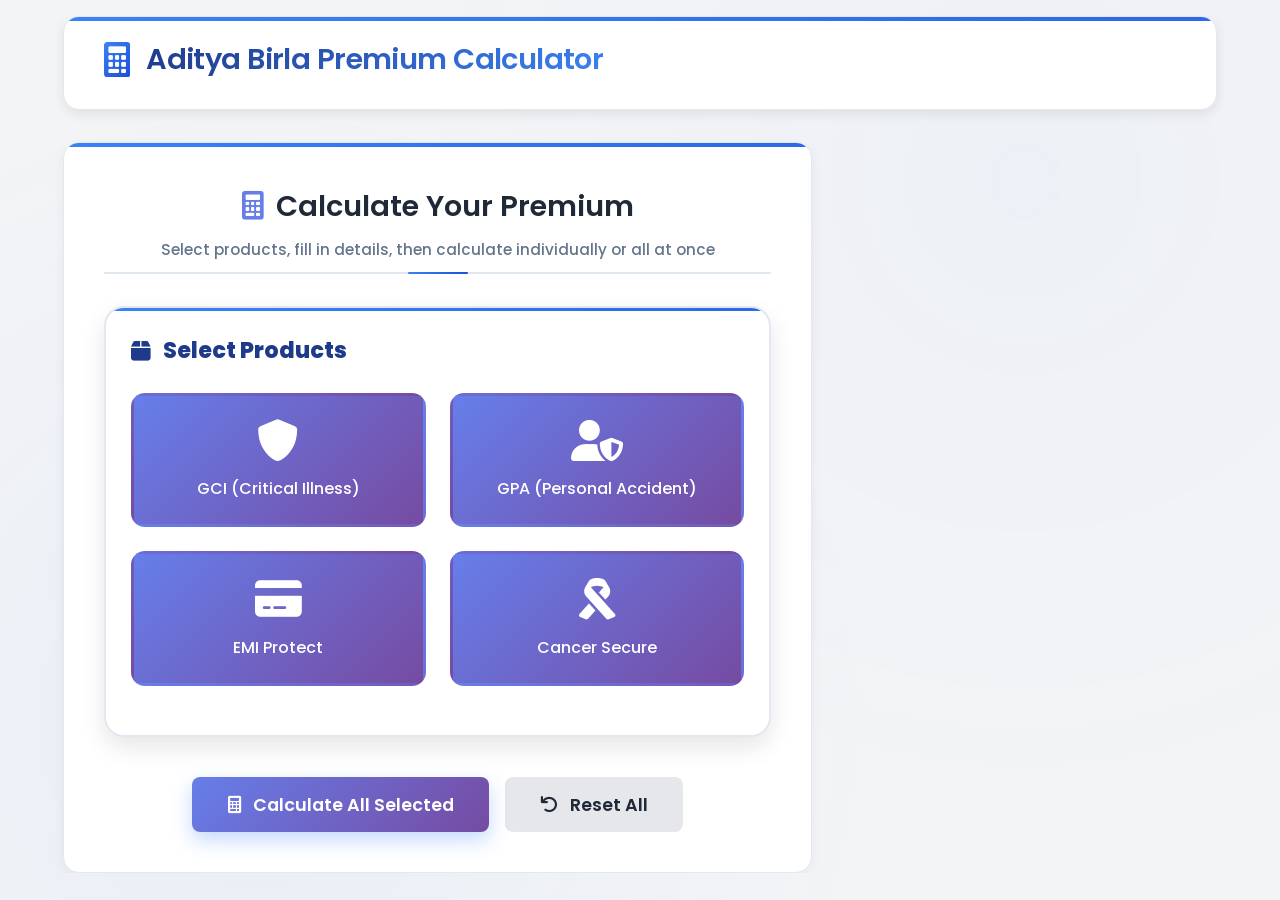
==== commit 9c68cfa5: "changes done cancel filed si and error message proper view handle" ====
--- a/src/main/resources/static/adityabirla.html
+++ b/src/main/resources/static/adityabirla.html
@@ -1,243 +1,3 @@
-<!--<!DOCTYPE html>-->
-<!--<html lang="en">-->
-<!--<head>-->
-<!--    <meta charset="UTF-8">-->
-<!--    <meta name="viewport" content="width=device-width, initial-scale=1.0">-->
-<!--    <title>Aditya Birla Premium Calculator</title>-->
-<!--    <link rel="stylesheet" href="css/styles.css">-->
-<!--    <link rel="stylesheet" href="css/adityabirla.css">-->
-<!--    <link href="https://fonts.googleapis.com/css2?family=Poppins:wght@300;400;500;600;700&display=swap" rel="stylesheet">-->
-<!--    <link rel="stylesheet" href="https://cdnjs.cloudflare.com/ajax/libs/font-awesome/6.0.0/css/all.min.css">-->
-<!--</head>-->
-<!--<body>-->
-<!--<div class="container">-->
-<!--    &lt;!&ndash; Header Section &ndash;&gt;-->
-<!--    <header class="header">-->
-<!--        <div class="header-content">-->
-<!--            <div class="logo">-->
-<!--                <i class="fas fa-calculator"></i>-->
-<!--                <h1>Aditya Birla Premium Calculator</h1>-->
-<!--            </div>-->
-<!--        </div>-->
-<!--        <div class="header-decoration">-->
-<!--            <div class="financial-decoration">-->
-<!--                <i class="fas fa-chart-line"></i>-->
-<!--                <i class="fas fa-shield-alt"></i>-->
-<!--                <i class="fas fa-calculator"></i>-->
-<!--            </div>-->
-<!--        </div>-->
-<!--    </header>-->
-
-<!--    &lt;!&ndash; Main Calculator Form &ndash;&gt;-->
-<!--    <main class="calculator-container">-->
-<!--        <div class="form-wrapper">-->
-<!--            <form id="adityabirlaForm" class="premium-form">-->
-<!--                <div class="form-header">-->
-<!--                    <h2><i class="fas fa-calculator"></i> Calculate Your Premium</h2>-->
-<!--                    <p class="form-subtitle">Select products and enter your details to calculate premium</p>-->
-<!--                </div>-->
-
-<!--                <div class="form-grid">-->
-<!--                    &lt;!&ndash; Product Selection &ndash;&gt;-->
-<!--                    <div class="form-section">-->
-<!--                        <h3><i class="fas fa-box"></i> Select Products</h3>-->
-<!--                        <div class="products-grid">-->
-<!--                            <label class="product-checkbox">-->
-<!--                                <input type="checkbox" name="products" value="GCI" id="productGCI">-->
-<!--                                <div class="product-card">-->
-<!--                                    <i class="fas fa-shield-alt"></i>-->
-<!--                                    <span>GCI (Group Credit Insurance)</span>-->
-<!--                                </div>-->
-<!--                            </label>-->
-<!--                            <label class="product-checkbox">-->
-<!--                                <input type="checkbox" name="products" value="GPA" id="productGPA">-->
-<!--                                <div class="product-card">-->
-<!--                                    <i class="fas fa-user-shield"></i>-->
-<!--                                    <span>GPA (Group Personal Accident)</span>-->
-<!--                                </div>-->
-<!--                            </label>-->
-<!--                            <label class="product-checkbox">-->
-<!--                                <input type="checkbox" name="products" value="EMI_PROTECT" id="productEMI">-->
-<!--                                <div class="product-card">-->
-<!--                                    <i class="fas fa-credit-card"></i>-->
-<!--                                    <span>EMI Protect</span>-->
-<!--                                </div>-->
-<!--                            </label>-->
-<!--                            <label class="product-checkbox">-->
-<!--                                <input type="checkbox" name="products" value="CANCER_SECURE" id="productCANCER">-->
-<!--                                <div class="product-card">-->
-<!--                                    <i class="fas fa-ribbon"></i>-->
-<!--                                    <span>Cancer Secure</span>-->
-<!--                                </div>-->
-<!--                            </label>-->
-<!--                        </div>-->
-<!--                    </div>-->
-
-<!--                    &lt;!&ndash; Personal Information &ndash;&gt;-->
-<!--                    <div class="form-section">-->
-<!--                        <h3><i class="fas fa-user-circle"></i> Personal Information</h3>-->
-
-<!--                        <div class="form-row">-->
-<!--                            <div class="form-group">-->
-<!--                                <label for="age">Age <span class="required">*</span></label>-->
-<!--                                <div class="input-wrapper">-->
-<!--                                    <i class="fas fa-birthday-cake"></i>-->
-<!--                                    <input type="number" id="age" name="age" placeholder="Enter your age" required min="18" max="100" step="1">-->
-<!--                                </div>-->
-<!--                                <small>Age must be between 18 and 100 years</small>-->
-<!--                            </div>-->
-<!--                        </div>-->
-<!--                    </div>-->
-
-<!--                    &lt;!&ndash; Loan Information &ndash;&gt;-->
-<!--                    <div class="form-section">-->
-<!--                        <h3><i class="fas fa-university"></i> Loan Information</h3>-->
-
-<!--                        <div class="form-row">-->
-<!--                            <div class="form-group">-->
-<!--                                <label for="loanAmount">Loan Amount <span class="required">*</span></label>-->
-<!--                                <div class="input-wrapper">-->
-<!--                                    <i class="fas fa-rupee-sign"></i>-->
-<!--                                    <input type="number" id="loanAmount" name="loanAmount" placeholder="Enter loan amount" required min="0" step="0.01">-->
-<!--                                </div>-->
-<!--                                <small>Enter the loan amount in ₹</small>-->
-<!--                            </div>-->
-
-<!--                            <div class="form-group">-->
-<!--                                <label for="loanTenure">Loan Tenure (Years) <span class="required">*</span></label>-->
-<!--                                <div class="input-wrapper">-->
-<!--                                    <i class="fas fa-calendar-check"></i>-->
-<!--                                    <select id="loanTenure" name="loanTenure" required>-->
-<!--                                        <option value="">Select Loan Tenure</option>-->
-<!--                                        <option value="1">1 Year</option>-->
-<!--                                        <option value="2">2 Years</option>-->
-<!--                                        <option value="3">3 Years</option>-->
-<!--                                        <option value="4">4 Years</option>-->
-<!--                                        <option value="5">5 Years</option>-->
-<!--                                    </select>-->
-<!--                                </div>-->
-<!--                                <small>Select loan tenure from 1 to 5 years</small>-->
-<!--                            </div>-->
-<!--                        </div>-->
-
-<!--                        <div class="form-row">-->
-<!--                            <div class="form-group">-->
-<!--                                <label for="emiAmount">EMI Amount</label>-->
-<!--                                <div class="input-wrapper">-->
-<!--                                    <i class="fas fa-credit-card"></i>-->
-<!--                                    <input type="number" id="emiAmount" name="emiAmount" placeholder="Enter EMI amount" min="0" step="0.01">-->
-<!--                                </div>-->
-<!--                                <small id="emiHelpText">Required when EMI Protect product is selected</small>-->
-<!--                            </div>-->
-<!--                        </div>-->
-<!--                        <div class="form-row">-->
-<!--                            <div class="form-group" id="policyTermGroup" style="display: none;">-->
-<!--                                <label for="policyTerm">Policy Term (Years)</label>-->
-<!--                                <div class="input-wrapper">-->
-<!--                                    <i class="fas fa-calendar-alt"></i>-->
-<!--                                    <select id="policyTerm" name="policyTerm">-->
-<!--                                        <option value="">Select Policy Term</option>-->
-<!--                                        <option value="1">1 Year</option>-->
-<!--                                        <option value="2">2 Years</option>-->
-<!--                                        <option value="3">3 Years</option>-->
-<!--                                        <option value="4">4 Years</option>-->
-<!--                                        <option value="5">5 Years</option>-->
-<!--                                    </select>-->
-<!--                                </div>-->
-<!--                                <small>Required when Cancer Secure is selected (1–5 years)</small>-->
-<!--                            </div>-->
-<!--                        </div>-->
-<!--                    </div>-->
-<!--                </div>-->
-
-<!--                <div class="form-actions">-->
-<!--                    <button type="submit" class="calculate-btn">-->
-<!--                        <i class="fas fa-calculator"></i>-->
-<!--                        Calculate Premium-->
-<!--                    </button>-->
-<!--                    <button type="button" class="reset-btn" onclick="resetAdityabirlaForm()">-->
-<!--                        <i class="fas fa-undo"></i>-->
-<!--                        Reset Form-->
-<!--                    </button>-->
-<!--                </div>-->
-<!--            </form>-->
-<!--        </div>-->
-
-<!--        &lt;!&ndash; Results Section &ndash;&gt;-->
-<!--        <div id="results" class="results-container" style="display: none;">-->
-<!--            <div class="results-header">-->
-<!--                <h3><i class="fas fa-chart-line"></i> Premium Calculation Results</h3>-->
-<!--            </div>-->
-<!--            <div class="results-content">-->
-<!--                <div class="premium-results">-->
-<!--                    <div class="premium-card" id="gciCard" style="display: none;">-->
-<!--                        <div class="premium-header">-->
-<!--                            <i class="fas fa-shield-alt"></i>-->
-<!--                            <h4>GCI Premium</h4>-->
-<!--                        </div>-->
-<!--                        <div class="premium-amount" id="gciPremium">₹0.00</div>-->
-<!--                    </div>-->
-<!--                    <div class="premium-card" id="gpaCard" style="display: none;">-->
-<!--                        <div class="premium-header">-->
-<!--                            <i class="fas fa-user-shield"></i>-->
-<!--                            <h4>GPA Premium</h4>-->
-<!--                        </div>-->
-<!--                        <div class="premium-amount" id="gpaPremium">₹0.00</div>-->
-<!--                    </div>-->
-<!--                    <div class="premium-card" id="emiCard" style="display: none;">-->
-<!--                        <div class="premium-header">-->
-<!--                            <i class="fas fa-credit-card"></i>-->
-<!--                            <h4>EMI Protect Premium</h4>-->
-<!--                        </div>-->
-<!--                        <div class="premium-amount" id="emiProtectPremium">₹0.00</div>-->
-<!--                    </div>-->
-<!--                    <div class="premium-card" id="cancerCard" style="display: none;">-->
-<!--                        <div class="premium-header">-->
-<!--                            <i class="fas fa-ribbon"></i>-->
-<!--                            <h4>Cancer Secure Premium</h4>-->
-<!--                        </div>-->
-<!--                        <div class="premium-amount" id="cancerSecurePremium">₹0.00</div>-->
-<!--                    </div>-->
-<!--                    <div class="premium-card highlight" id="totalCard">-->
-<!--                        <div class="premium-header">-->
-<!--                            <i class="fas fa-calculator"></i>-->
-<!--                            <h4>Total Premium</h4>-->
-<!--                        </div>-->
-<!--                        <div class="premium-amount" id="totalPremium">₹0.00</div>-->
-<!--                    </div>-->
-<!--                </div>-->
-
-<!--                &lt;!&ndash; Loan-wise Breakup Section &ndash;&gt;-->
-<!--                <div class="breakup-section">-->
-<!--                    <h4 class="breakup-section-title">-->
-<!--                        <i class="fas fa-list-alt"></i> Loan-wise Premium Calculation Breakdown-->
-<!--                    </h4>-->
-<!--                    <div id="loanBreakup" class="breakup-container"></div>-->
-<!--                </div>-->
-<!--            </div>-->
-<!--        </div>-->
-<!--    </main>-->
-
-<!--    &lt;!&ndash; Loading Spinner &ndash;&gt;-->
-<!--    <div id="loading" class="loading-spinner" style="display: none;">-->
-<!--        <div class="spinner">-->
-<!--            <i class="fas fa-calculator"></i>-->
-<!--        </div>-->
-<!--        <p>Calculating your premium...</p>-->
-<!--    </div>-->
-
-<!--    &lt;!&ndash; Error Message &ndash;&gt;-->
-<!--    <div id="errorMessage" class="error-message" style="display: none;">-->
-<!--        <i class="fas fa-exclamation-triangle"></i>-->
-<!--        <span id="errorText"></span>-->
-<!--    </div>-->
-<!--</div>-->
-
-<!--<script src="js/adityabirla.js"></script>-->
-<!--</body>-->
-<!--</html>-->
-
-
 
 <!DOCTYPE html>
 <html lang="en">
@@ -439,6 +199,7 @@
                     </div>
 
                     <!-- Cancer Secure Section -->
+                    <!-- Cancer Secure Section -->
                     <div class="product-section" id="cancerSection" style="display:none;">
                         <h3><i class="fas fa-ribbon"></i> Cancer Secure</h3>
                         <div class="form-row">
@@ -449,6 +210,15 @@
                                     <input type="number" id="cancerAge" placeholder="Enter age" min="18" max="60" step="1">
                                 </div>
                                 <small>18–60 years</small>
+                            </div>
+                            <!-- *** NEW: Sum Insured field *** -->
+                            <div class="form-group">
+                                <label for="cancerSumInsured">Sum Insured <span class="required">*</span></label>
+                                <div class="input-wrapper">
+                                    <i class="fas fa-rupee-sign"></i>
+                                    <input type="number" id="cancerSumInsured" placeholder="Enter sum insured" min="1" max="5000000" step="0.01">
+                                </div>
+                                <small>Max ₹50,00,000</small>
                             </div>
                             <div class="form-group">
                                 <label for="cancerPolicyTerm">Policy Term (Years) <span class="required">*</span></label>
--- a/src/main/resources/static/css/adityabirla.css
+++ b/src/main/resources/static/css/adityabirla.css
@@ -1,4 +1,4 @@
-/* Aditya Birla Calculator Specific Styles */
+/* Aditya Birla Calculator Specific Styles – Layout Wide, Header White */
 
 * {
     box-sizing: border-box;
@@ -14,53 +14,61 @@
     padding: 1rem;
 }
 
+/* ----- Container: wider and better use of space ----- */
 .container {
-    max-width: 1200px;
+    max-width: 1400px;
+    width: 95%;
     margin: 0 auto;
-}
-
-/* Header */
+    padding: 0 1rem;
+}
+
+/* ----- Header: WHITE background, dark text ----- */
 .header {
-    background: linear-gradient(135deg, #667eea 0%, #764ba2 100%);
-    color: white;
-    padding: 1.5rem 2rem;
-    border-radius: 12px;
+    background: #ffffff !important;
+    color: #1f2937;
+    padding: 1.2rem 2.5rem;
+    border-radius: 16px;
     display: flex;
     justify-content: space-between;
     align-items: center;
     margin-bottom: 2rem;
-    box-shadow: 0 4px 12px rgba(102, 126, 234, 0.4);
+    box-shadow: 0 4px 12px rgba(0, 0, 0, 0.08);
+    border: 1px solid #e5e7eb;
 }
 
 .header-content .logo {
     display: flex;
     align-items: center;
-    gap: 0.75rem;
+    gap: 1rem;
 }
 
 .header-content .logo i {
-    font-size: 2rem;
+    font-size: 2.2rem;
+    color: #667eea; /* keep icon purple */
 }
 
 .header-content h1 {
     font-weight: 600;
-    font-size: 1.6rem;
+    font-size: 1.8rem;
     margin: 0;
+    color: #1f2937;
+    text-shadow: none;
 }
 
 .header-decoration {
-    font-size: 1.8rem;
-    display: flex;
-    gap: 1rem;
-    opacity: 0.8;
-}
-
-/* Form Wrapper */
+    font-size: 2rem;
+    display: flex;
+    gap: 1.2rem;
+    color: #667eea;
+    opacity: 0.7;
+}
+
+/* ----- Form wrapper ----- */
 .form-wrapper {
     background: white;
-    border-radius: 12px;
-    padding: 2rem;
-    box-shadow: 0 2px 8px rgba(0, 0, 0, 0.06);
+    border-radius: 16px;
+    padding: 2.5rem;
+    box-shadow: 0 4px 12px rgba(0, 0, 0, 0.05);
 }
 
 .form-header {
@@ -75,23 +83,24 @@
     gap: 0.75rem;
     color: #1f2937;
     font-weight: 600;
-}
-
-.form-header i {
+    font-size: 1.8rem;
+}
+
+.form-header h2 i {
     color: #667eea;
 }
 
 .form-subtitle {
     color: #6b7280;
-    font-size: 0.95rem;
-}
-
-/* Product Selection */
+    font-size: 1rem;
+}
+
+/* ----- Product Selection Grid (original colors) ----- */
 .products-grid {
     display: grid;
-    grid-template-columns: repeat(auto-fit, minmax(200px, 1fr));
+    grid-template-columns: repeat(2, 1fr);  /* exactly 2 columns */
     gap: 1.5rem;
-    margin: 1rem 0;
+    margin: 1.5rem 0;
 }
 
 .product-checkbox {
@@ -104,9 +113,9 @@
 }
 
 .product-card {
-    background: linear-gradient(135deg, #667eea 0%, #764ba2 100%);
+    background: linear-gradient(135deg, #667eea 0%, #764ba2 100%); /* original */
     border: 3px solid transparent;
-    border-radius: 12px;
+    border-radius: 14px;
     padding: 1.5rem;
     text-align: center;
     transition: all 0.3s ease;
@@ -115,13 +124,13 @@
     flex-direction: column;
     align-items: center;
     gap: 0.75rem;
-    min-height: 120px;
+    min-height: 130px;
     justify-content: center;
 }
 
 .product-card i {
-    font-size: 2.5rem;
-    margin-bottom: 0.5rem;
+    font-size: 2.6rem;
+    margin-bottom: 0.3rem;
 }
 
 .product-card span {
@@ -133,25 +142,25 @@
 .product-checkbox input[type="checkbox"]:checked + .product-card {
     border-color: #10b981;
     background: linear-gradient(135deg, #10b981 0%, #059669 100%);
-    box-shadow: 0 8px 16px rgba(16, 185, 129, 0.3);
-    transform: scale(1.02);
+    box-shadow: 0 8px 20px rgba(16, 185, 129, 0.35);
+    transform: scale(1.03);
 }
 
 .product-checkbox:hover .product-card {
-    transform: scale(1.05);
-    box-shadow: 0 8px 20px rgba(102, 126, 234, 0.4);
-}
-
-/* Product Sections */
+    transform: scale(1.04);
+    box-shadow: 0 8px 24px rgba(102, 126, 234, 0.35);
+}
+
+/* ----- Product Sections ----- */
 #productSectionsContainer {
-    margin-top: 2rem;
+    margin-top: 2.5rem;
 }
 
 .product-section {
     background: #f9fafb;
     border: 1px solid #e5e7eb;
-    border-radius: 12px;
-    padding: 1.5rem;
+    border-radius: 14px;
+    padding: 2rem;
     margin-bottom: 1.5rem;
     animation: fadeIn 0.4s ease;
 }
@@ -161,6 +170,7 @@
     margin-bottom: 1.5rem;
     color: #1f2937;
     font-weight: 600;
+    font-size: 1.3rem;
     display: flex;
     align-items: center;
     gap: 0.75rem;
@@ -172,7 +182,7 @@
 
 .form-row {
     display: grid;
-    grid-template-columns: repeat(auto-fit, minmax(200px, 1fr));
+    grid-template-columns: repeat(auto-fit, minmax(220px, 1fr));
     gap: 1.5rem;
     margin-bottom: 1.5rem;
 }
@@ -238,10 +248,10 @@
     box-shadow: 0 0 0 3px rgba(220, 38, 38, 0.1);
 }
 
-/* Buttons */
+/* ----- Buttons ----- */
 .calculate-btn, .reset-btn {
     border: none;
-    padding: 0.9rem 2rem;
+    padding: 0.9rem 2.2rem;
     border-radius: 8px;
     font-size: 1.1rem;
     font-weight: 600;
@@ -259,7 +269,7 @@
 
 .calculate-btn:hover {
     transform: translateY(-2px);
-    box-shadow: 0 8px 16px rgba(102, 126, 234, 0.3);
+    box-shadow: 0 8px 20px rgba(102, 126, 234, 0.35);
 }
 
 .reset-btn {
@@ -277,21 +287,29 @@
     flex-wrap: wrap;
 }
 
-/* Field Error */
+/* ----- Field Error ----- */
+/* Field Error – clearly visible below the input */
 .field-error {
     color: #dc2626;
-    font-size: 0.8rem;
-    margin-top: 0.25rem;
-}
-
-/* Results Container */
+    font-size: 0.85rem;
+    font-weight: 500;
+    margin-top: 0.3rem;
+    display: block;
+    padding: 0.25rem 0.5rem;
+    background: #fee2e2;
+    border-radius: 4px;
+    border-left: 3px solid #dc2626;
+    animation: fadeIn 0.2s ease;
+}
+
+/* ----- Results Container ----- */
 .results-container {
-    margin-top: 2rem;
-    padding: 2rem;
+    margin-top: 2.5rem;
+    padding: 2.5rem;
     background: #f9fafb;
-    border-radius: 12px;
+    border-radius: 16px;
     border: 1px solid #e5e7eb;
-    display: none; /* shown by JS */
+    display: none;
 }
 
 .results-header {
@@ -301,7 +319,7 @@
 
 .results-header h3 {
     color: #1f2937;
-    font-size: 1.5rem;
+    font-size: 1.6rem;
     margin: 0;
     display: flex;
     align-items: center;
@@ -313,28 +331,28 @@
     color: #667eea;
 }
 
-/* Premium Cards */
+/* ----- Premium Cards (original colors) ----- */
 .premium-results {
     display: grid;
-    grid-template-columns: repeat(auto-fit, minmax(200px, 1fr));
+    grid-template-columns: repeat(auto-fit, minmax(220px, 1fr));
     gap: 1.5rem;
     margin-top: 1.5rem;
 }
 
 .premium-card {
     background: linear-gradient(135deg, #667eea 0%, #764ba2 100%);
-    border-radius: 12px;
+    border-radius: 14px;
     padding: 1.5rem;
     text-align: center;
     transition: all 0.3s ease;
     color: white;
-    box-shadow: 0 4px 6px rgba(0, 0, 0, 0.1);
+    box-shadow: 0 4px 8px rgba(0, 0, 0, 0.06);
 }
 
 .premium-card.highlight {
     background: linear-gradient(135deg, #10b981 0%, #059669 100%);
-    box-shadow: 0 8px 16px rgba(16, 185, 129, 0.3);
-    transform: scale(1.05);
+    box-shadow: 0 8px 20px rgba(16, 185, 129, 0.3);
+    transform: scale(1.04);
 }
 
 .premium-header {
@@ -342,11 +360,11 @@
     align-items: center;
     justify-content: center;
     gap: 0.75rem;
-    margin-bottom: 1rem;
+    margin-bottom: 0.8rem;
 }
 
 .premium-header i {
-    font-size: 1.5rem;
+    font-size: 1.6rem;
 }
 
 .premium-header h4 {
@@ -358,16 +376,16 @@
 }
 
 .premium-amount {
-    font-size: 2rem;
+    font-size: 2.2rem;
     font-weight: 700;
-    margin-top: 0.5rem;
+    margin-top: 0.3rem;
 }
 
 .premium-card.highlight .premium-amount {
-    font-size: 2.5rem;
-}
-
-/* Breakup */
+    font-size: 2.6rem;
+}
+
+/* ----- Breakup ----- */
 .breakup-section {
     margin-top: 2.5rem;
     padding-top: 2rem;
@@ -389,21 +407,21 @@
 
 .breakup-container {
     display: grid;
-    grid-template-columns: repeat(auto-fit, minmax(300px, 1fr));
+    grid-template-columns: repeat(auto-fit, minmax(320px, 1fr));
     gap: 1.5rem;
 }
 
 .breakup-card {
     background: white;
-    border-radius: 12px;
+    border-radius: 14px;
     padding: 1.5rem;
-    box-shadow: 0 2px 8px rgba(0, 0, 0, 0.1);
+    box-shadow: 0 2px 8px rgba(0, 0, 0, 0.06);
     border: 1px solid #e5e7eb;
     transition: all 0.3s ease;
 }
 
 .breakup-card:hover {
-    box-shadow: 0 4px 12px rgba(0, 0, 0, 0.15);
+    box-shadow: 0 4px 16px rgba(0, 0, 0, 0.1);
     transform: translateY(-2px);
 }
 
@@ -468,16 +486,16 @@
     font-weight: 700;
 }
 
-/* Loading */
+/* ----- Loading & Error ----- */
 .loading-spinner {
     position: fixed;
     top: 50%;
     left: 50%;
     transform: translate(-50%, -50%);
-    background: rgba(255, 255, 255, 0.95);
+    background: rgba(255, 255, 255, 0.96);
     padding: 2rem 3rem;
-    border-radius: 12px;
-    box-shadow: 0 10px 25px rgba(0, 0, 0, 0.2);
+    border-radius: 16px;
+    box-shadow: 0 12px 30px rgba(0, 0, 0, 0.15);
     z-index: 1000;
     text-align: center;
 }
@@ -496,7 +514,6 @@
     to { transform: rotate(360deg); }
 }
 
-/* Error Message */
 .error-message {
     position: fixed;
     top: 2rem;
@@ -505,8 +522,8 @@
     border: 1px solid #fca5a5;
     color: #991b1b;
     padding: 1rem 1.5rem;
-    border-radius: 8px;
-    box-shadow: 0 4px 6px rgba(0,0,0,0.1);
+    border-radius: 10px;
+    box-shadow: 0 4px 12px rgba(0,0,0,0.08);
     z-index: 1000;
     display: flex;
     align-items: center;
@@ -520,35 +537,61 @@
     to { transform: translateX(0); opacity: 1; }
 }
 
-/* Animations */
+/* ----- Animations ----- */
 @keyframes fadeIn {
     from { opacity: 0; transform: translateY(10px); }
     to { opacity: 1; transform: translateY(0); }
 }
 
-/* Responsive */
-@media (max-width: 640px) {
+/* ----- Responsive ----- */
+@media (max-width: 768px) {
+    .container {
+        width: 100%;
+        padding: 0 0.5rem;
+    }
     .header {
         flex-direction: column;
         align-items: flex-start;
         gap: 0.5rem;
+        padding: 1.2rem 1.5rem;
+    }
+    .header-content h1 {
+        font-size: 1.4rem;
+    }
+    .form-wrapper {
+        padding: 1.5rem;
+    }
+    .products-grid {
+        grid-template-columns: 1fr 1fr;
+        gap: 1rem;
     }
     .form-row {
         grid-template-columns: 1fr;
+        gap: 1rem;
     }
     .calculate-btn, .reset-btn {
         width: 100%;
         justify-content: center;
     }
-    .products-grid {
-        grid-template-columns: 1fr 1fr;
-    }
     .premium-results {
         grid-template-columns: 1fr;
     }
-}
-
-/* Hide number spinners */
+    .breakup-container {
+        grid-template-columns: 1fr;
+    }
+}
+
+@media (max-width: 640px) {
+    .products-grid {
+        grid-template-columns: 1fr;  /* single column on mobile */
+    }
+}
+    .header-decoration {
+        display: none;
+    }
+}
+
+/* ----- Hide number spinners ----- */
 input[type="number"]::-webkit-inner-spin-button,
 input[type="number"]::-webkit-outer-spin-button {
     -webkit-appearance: none;
@@ -557,4 +600,19 @@
 input[type="number"] {
     -moz-appearance: textfield;
     appearance: textfield;
+}
+
+
+/* Remove default dropdown arrow from all select elements */
+select {
+    appearance: none;
+    -webkit-appearance: none;
+    -moz-appearance: none;
+    background-image: none !important;
+    padding-right: 0.75rem; /* keep text from touching right edge */
+}
+
+/* For Internet Explorer/Edge legacy */
+select::-ms-expand {
+    display: none;
 }
